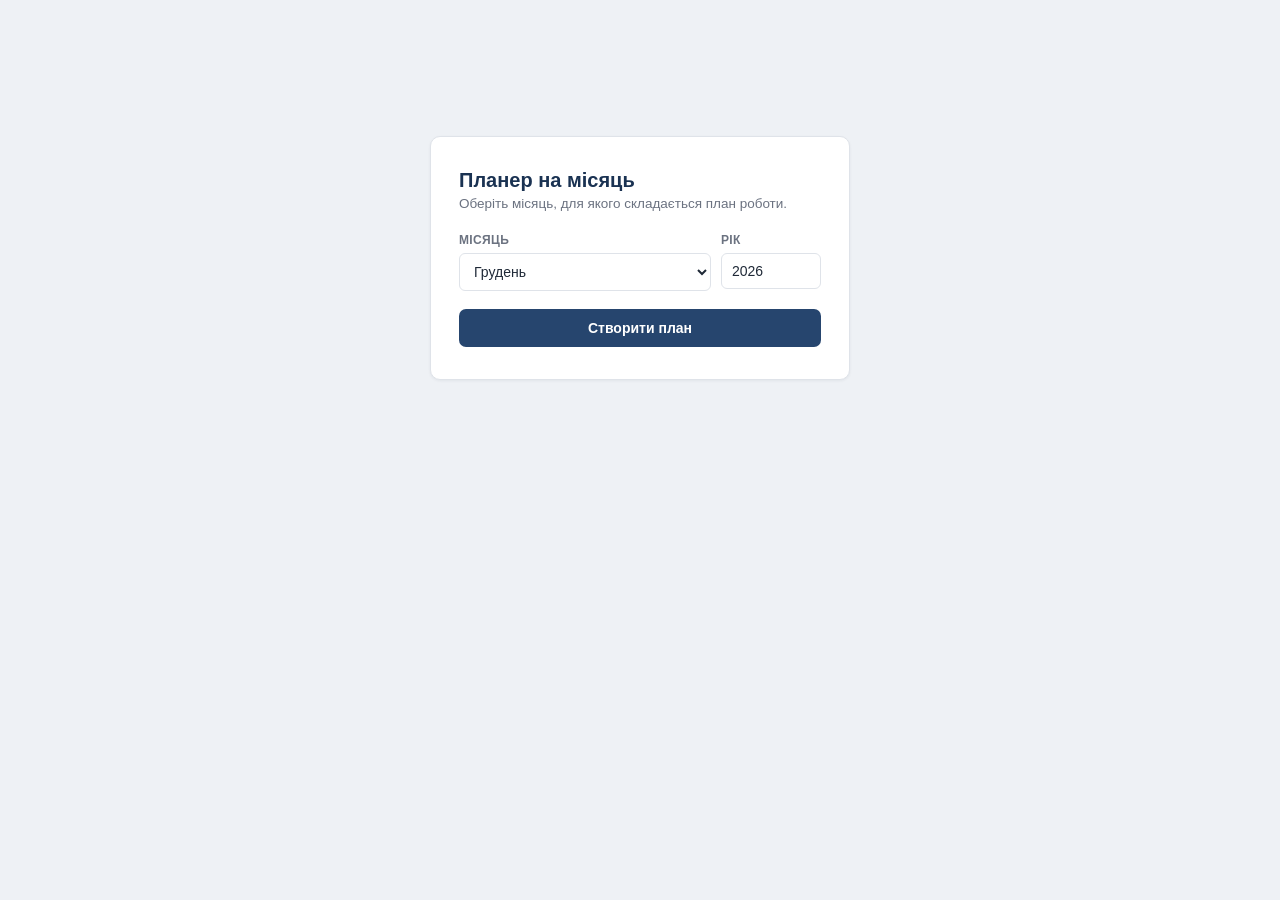
==== planner.html @ c2fb1296 "fix" ====
<!DOCTYPE html>
<html lang="uk">
<head>
<meta charset="UTF-8">
<meta name="viewport" content="width=device-width, initial-scale=1.0">
<title>Планер на місяць</title>
<style>
  :root{
    --bg: #eef1f5;
    --card: #ffffff;
    --ink: #1f2937;
    --muted: #6b7280;
    --border: #dfe3e9;
    --navy: #26456e;
    --navy-dark: #1a3252;
    --amber: #e0982e;
    --amber-bg: #fdf3e2;
    --green: #33795a;
    --green-bg: #e9f5ee;
    --danger: #b3413a;
    --radius: 10px;
  }
  *{box-sizing:border-box;}
  html,body{
    margin:0; padding:0;
    background:var(--bg);
    color:var(--ink);
    font-family: "Segoe UI", "Helvetica Neue", Arial, "Noto Sans", sans-serif;
    font-size:15px;
  }
  .wrap{
    max-width: 760px;
    margin: 0 auto;
    padding: 28px 20px 80px;
  }

  /* ---------- Setup screen ---------- */
  #setupScreen{
    max-width: 420px;
    margin: 12vh auto 0;
    background: var(--card);
    border: 1px solid var(--border);
    border-radius: var(--radius);
    padding: 32px 28px;
    box-shadow: 0 1px 3px rgba(20,30,50,0.06);
  }
  #setupScreen h1{
    margin:0 0 4px;
    font-size: 20px;
    color: var(--navy-dark);
  }
  #setupScreen p{
    margin: 0 0 22px;
    color: var(--muted);
    font-size: 13.5px;
  }
  .field-row{
    display:flex;
    gap:10px;
    margin-bottom: 18px;
  }
  .field{
    flex:1;
    display:flex;
    flex-direction:column;
    gap:6px;
  }
  .field label{
    font-size:12px;
    font-weight:600;
    color: var(--muted);
    text-transform: uppercase;
    letter-spacing:.03em;
  }
  select, input[type=number], input[type=text]{
    font-family:inherit;
    font-size:14px;
    padding:9px 10px;
    border:1px solid var(--border);
    border-radius:6px;
    background:#fff;
    color:var(--ink);
  }
  select:focus, input:focus{
    outline:2px solid var(--navy);
    outline-offset:1px;
  }
  .btn{
    font-family:inherit;
    font-size:14px;
    font-weight:600;
    padding:10px 16px;
    border-radius:7px;
    border:1px solid transparent;
    cursor:pointer;
    display:inline-flex;
    align-items:center;
    gap:6px;
  }
  .btn-primary{ background:var(--navy); color:#fff; }
  .btn-primary:hover{ background:var(--navy-dark); }
  .btn-ghost{ background:#fff; border-color:var(--border); color:var(--ink); }
  .btn-ghost:hover{ background:#f4f6f8; }
  .btn-danger-ghost{ background:#fff; border-color:var(--border); color:var(--danger); }
  .btn-danger-ghost:hover{ background:#fdf1f0; }
  .btn-full{ width:100%; justify-content:center; }

  /* ---------- Main screen ---------- */
  #mainScreen{ display:none; }

  header.top{
    display:flex;
    align-items:flex-end;
    justify-content:space-between;
    gap:12px;
    margin-bottom: 4px;
  }
  .title-block .eyebrow{
    font-size:11.5px;
    font-weight:700;
    letter-spacing:.08em;
    text-transform:uppercase;
    color: var(--amber);
  }
  .title-block h1{
    margin:2px 0 0;
    font-size: 26px;
    color: var(--navy-dark);
    letter-spacing:-.01em;
  }
  .change-month-btn{
    font-size:12.5px;
    background:none;
    border:none;
    color:var(--navy);
    text-decoration:underline;
    cursor:pointer;
    padding:0;
    white-space:nowrap;
  }

  /* progress */
  .progress-wrap{
    margin: 16px 0 22px;
    display:flex;
    align-items:center;
    gap: 18px;
  }
  .gauge-box{
    position:relative;
    width: 210px;
    height: 148px;
    flex-shrink:0;
    background: transparent;
    border-radius: 16px;
  }
  .gauge-box svg{ width:100%; height:100%; overflow:visible; }
  .gauge-pct{
    position:absolute;
    left:50%; bottom:8px;
    transform:translateX(-50%);
    font-size:20px;
    font-weight:800;
    color:#eaf6ff;
    text-shadow: 0 0 10px rgba(56,189,248,.85), 0 0 2px #fff;
    transition: color .2s ease, text-shadow .2s ease;
    letter-spacing:.02em;
  }
  .gauge-pct.complete{ color:#d9ffe9; text-shadow: 0 0 10px rgba(52,211,153,.9), 0 0 2px #fff; }
  .progress-stats{ flex:1; min-width:0; }
  .progress-stats .stat-line{
    font-size:13.5px;
    color: var(--ink);
    font-weight:600;
    margin-bottom:3px;
  }
  .progress-stats .stat-sub{
    font-size:12px;
    color: var(--muted);
  }
  .gauge-ring-track{ fill:none; stroke:#06101a; stroke-width:11; stroke-linecap:round; }
  .gauge-ring{ fill:none; stroke-width:7; stroke-linecap:round; }
  .gauge-ring-halo{ fill:none; stroke-width:4; opacity:.6; }
  .gauge-ring-shine{ fill:none; stroke:#ffffff; stroke-width:1; stroke-linecap:round; }
  .gauge-tick{ stroke:#a8d9e5; stroke-width:1.2; stroke-linecap:round; opacity:.8; }
  .gauge-tick-major{ stroke:#f5ffff; stroke-width:2; stroke-linecap:round; }
  .gauge-label{
    font-size:11px;
    font-weight:800;
    text-anchor:middle;
    dominant-baseline:middle;
  }
  .gauge-label-glow{
    font-size:11px;
    font-weight:800;
    text-anchor:middle;
    dominant-baseline:middle;
    opacity:.45;
  }
  .gauge-needle-tail{
    stroke: url(#needleEdgeGrad);
    stroke-width:3;
    stroke-linecap:round;
    opacity:.6;
  }
  .gauge-needle-body{
    fill: url(#needleFillGrad);
    stroke: url(#needleEdgeGrad);
    stroke-width:1.5;
    stroke-linejoin:round;
  }
  .gauge-needle-tip{ fill:#ffffff; }
  #needleGroup, #procNeedleGroup{
    transform-origin: 105px 118px;
    transition: transform .6s cubic-bezier(.34,1.4,.4,1);
  }
  .gauge-pivot-outer{ fill:#030b13; stroke:#00dfff; stroke-width:2; }
  .gauge-pivot-shine{ fill:#00eaff; }
  .gauge-pivot-outer.complete{ stroke:#34d399; }

  .kekv-table{
    width:100%;
    border-collapse: collapse;
    margin-bottom: 16px;
    font-size:12.5px;
  }
  .kekv-table th{
    text-align:left;
    font-size:10.5px;
    font-weight:700;
    text-transform:uppercase;
    letter-spacing:.04em;
    color: var(--muted);
    padding: 0 8px 6px;
  }
  .kekv-table td{
    padding: 6px 8px;
    border-top: 1px solid var(--border);
    vertical-align:middle;
    color: var(--ink);
  }
  .kekv-table tr:first-child td{ border-top:none; }
  .kekv-code{
    font-weight:700;
    color: var(--navy-dark);
    white-space:nowrap;
    width: 52px;
  }
  .kekv-bar-cell{ width: 46%; }
  .hbar{
    height:9px;
    background:#e2e6ec;
    border-radius:99px;
    overflow:hidden;
  }
  .hbar-fill{
    height:100%;
    background: linear-gradient(90deg, var(--navy), var(--green));
    border-radius:99px;
    transition: width .25s ease;
  }
  .hbar-fill.complete{ background: var(--green); }
  .kekv-pct{
    width: 42px;
    text-align:right;
    font-weight:700;
    color: var(--navy-dark);
    white-space:nowrap;
  }
  .kekv-count{
    width: 56px;
    color: var(--muted);
    white-space:nowrap;
  }
  .kekv-sum{
    text-align:right;
    font-weight:600;
    white-space:nowrap;
  }
  .kekv-sum-done{ color: var(--green); }

  .totals-bar{
    display:flex;
    flex-wrap:wrap;
    gap: 4px 16px;
    font-size:13px;
    color:var(--navy-dark);
    font-weight:600;
    background:#f4f6f9;
    border:1px solid var(--border);
    border-radius:8px;
    padding:9px 14px;
    margin-bottom: 18px;
  }
  .totals-bar .sub{
    font-weight:500;
    color:var(--muted);
  }

  /* toolbar */
  .toolbar{
    display:flex;
    flex-wrap:wrap;
    gap:8px;
    margin-bottom: 20px;
    padding-bottom: 18px;
    border-bottom: 1px solid var(--border);
  }
  .toolbar .spacer{ flex:1; }
  input[type=file]{ display:none; }

  /* items */
  #itemsList{
    list-style:none;
    margin:0; padding:0;
    display:flex;
    flex-direction:column;
    gap:8px;
  }
  .item{
    display:flex;
    flex-direction:column;
    gap:8px;
    background: var(--card);
    border: 1px solid var(--border);
    border-left: 4px solid transparent;
    border-radius: 8px;
    padding: 10px 12px;
  }
  .item-main{
    display:flex;
    align-items:center;
    gap:10px;
  }
  .item-meta{
    display:flex;
    align-items:center;
    gap:10px;
    padding-left: 34px;
    flex-wrap: wrap;
  }
  .meta-left{
    display:flex;
    align-items:center;
    gap:8px;
    flex-shrink:0;
  }
  .meta-center{
    flex:1;
    display:flex;
    align-items:center;
    justify-content:center;
    gap:14px;
    flex-wrap:wrap;
    min-width: 220px;
  }
  .meta-right{
    flex-shrink:0;
  }
  .proc-check{
    display:flex;
    align-items:center;
    gap:5px;
    font-size:12px;
    color:var(--muted);
    cursor:pointer;
    white-space:nowrap;
  }
  .proc-check input{
    width:15px; height:15px;
    cursor:pointer;
    accent-color: var(--navy);
  }
  .proc-check.checked{
    color: var(--navy);
    font-weight:600;
  }
  .dept-select{
    flex-shrink:0;
    font-family:inherit;
    font-size:12px;
    padding:5px 22px 5px 9px;
    border-radius:6px;
    border:1px solid var(--border);
    background:#fff;
    color:var(--ink);
    -webkit-appearance:none;
    appearance:none;
    background-repeat:no-repeat;
    background-position: right 7px center;
    background-size: 9px;
    background-image: url("data:image/svg+xml;utf8,<svg xmlns='http://www.w3.org/2000/svg' viewBox='0 0 10 6'><path d='M0 0 L5 6 L10 0 Z' fill='%23666'/></svg>");
    max-width: 130px;
  }
  .dept-select:focus{ outline:2px solid var(--navy); outline-offset:1px; }
  .kekv-select{
    flex-shrink:0;
    font-family:inherit;
    font-size:11.5px;
    font-weight:700;
    padding:4px 20px 4px 8px;
    border-radius:99px;
    border:1.5px solid #c9cfd8;
    background-color:#eef0f3;
    color:#3f4b5c;
    cursor:pointer;
    -webkit-appearance:none;
    appearance:none;
    background-repeat: no-repeat;
    background-position: right 6px center;
    background-size: 9px;
    background-image: url("data:image/svg+xml;utf8,<svg xmlns='http://www.w3.org/2000/svg' viewBox='0 0 10 6'><path d='M0 0 L5 6 L10 0 Z' fill='%23666'/></svg>");
  }
  .kekv-select:focus{ outline:2px solid var(--navy); outline-offset:1px; }
  .kekv-select.invalid{
    border-color: var(--danger);
    background-color:#fdf1f0;
    color: var(--danger);
  }
  .item-note-row{
    padding-left: 34px;
    border-top: 1px dashed var(--border);
    padding-top: 8px;
    margin-top: 2px;
  }
  .note-input{
    width:100%;
    border:none;
    background:transparent;
    font-family:inherit;
    font-size:13px;
    font-style:italic;
    color:var(--muted);
    padding:2px 4px;
  }
  .note-input:focus{
    outline:1px solid var(--navy);
    border-radius:4px;
    background:#fff;
    font-style:normal;
    color:var(--ink);
  }
  .item.next{
    border-left-color: var(--amber);
    background: var(--amber-bg);
  }
  .item.done{
    background: var(--green-bg);
    border-left-color: var(--green);
  }
  .item.done .item-text{
    color: var(--muted);
    text-decoration: line-through;
  }
  .item.dragging{
    opacity:.4;
  }
  .item.drag-over{
    box-shadow: 0 -2px 0 var(--navy);
  }
  .drag-handle{
    cursor: grab;
    color: #b7bec9;
    font-size:15px;
    line-height:1;
    padding:4px;
    user-select:none;
    touch-action:none;
  }
  .order-badge{
    flex-shrink:0;
    width:26px; height:26px;
    border-radius:50%;
    border:1.5px solid var(--navy);
    color:var(--navy);
    font-weight:700;
    font-size:12.5px;
    display:flex;
    align-items:center;
    justify-content:center;
  }
  .item.done .order-badge{
    background:var(--green);
    border-color:var(--green);
    color:#fff;
  }
  .item.next .order-badge{
    background:var(--amber);
    border-color:var(--amber);
    color:#fff;
  }
  .item-check{
    flex-shrink:0;
    width:19px; height:19px;
    cursor:pointer;
    accent-color: var(--green);
  }
  .item-text{
    flex:1;
    border:none;
    background:transparent;
    font-family:inherit;
    font-size:14.5px;
    color:var(--ink);
    padding:6px 4px;
    min-width:0;
  }
  .item-text:focus{
    outline:1px solid var(--navy);
    border-radius:4px;
    background:#fff;
  }
  .fund-select{
    flex-shrink:0;
    font-family:inherit;
    font-size:11.5px;
    font-weight:700;
    letter-spacing:.02em;
    padding:4px 20px 4px 8px;
    border-radius:99px;
    border:1.5px solid transparent;
    cursor:pointer;
    -webkit-appearance:none;
    appearance:none;
    background-repeat: no-repeat;
    background-position: right 6px center;
    background-size: 9px;
    background-image: url("data:image/svg+xml;utf8,<svg xmlns='http://www.w3.org/2000/svg' viewBox='0 0 10 6'><path d='M0 0 L5 6 L10 0 Z' fill='%23666'/></svg>");
  }
  .fund-select.fund-general{
    background-color:#e7edf6;
    color: var(--navy);
    border-color:#c7d5e8;
  }
  .fund-select.fund-special{
    background-color:#fbeee0;
    color:#a15a1a;
    border-color:#f0d3ae;
  }
  .fund-select:focus{ outline:2px solid var(--navy); outline-offset:1px; }
  .amount-input{
    flex-shrink:0;
    width:92px;
    font-family:inherit;
    font-size:13px;
    font-weight:600;
    text-align:right;
    padding:6px 8px;
    border:1px solid var(--border);
    border-radius:6px;
    background:#fff;
    color:var(--ink);
  }
  .amount-input::placeholder{ font-weight:400; color:#b7bec9; }
  .amount-input:focus{ outline:2px solid var(--navy); outline-offset:1px; }
  .next-tag{
    flex-shrink:0;
    font-size:10.5px;
    font-weight:700;
    text-transform:uppercase;
    letter-spacing:.04em;
    color:var(--amber);
    background:#fff;
    border:1px solid var(--amber);
    padding:2px 6px;
    border-radius:99px;
  }
  .move-btns{
    display:flex;
    flex-direction:column;
    gap:1px;
  }
  .move-btns button{
    background:none;
    border:none;
    color:#a6adb8;
    cursor:pointer;
    font-size:11px;
    line-height:1;
    padding:2px 3px;
  }
  .move-btns button:hover{ color:var(--navy); }
  .delete-btn{
    flex-shrink:0;
    background:none;
    border:none;
    color:#c3c9d1;
    font-size:18px;
    cursor:pointer;
    line-height:1;
    padding:4px;
  }
  .delete-btn:hover{ color: var(--danger); }

  .empty-state{
    text-align:center;
    padding: 40px 20px;
    color: var(--muted);
    border: 1px dashed var(--border);
    border-radius: var(--radius);
  }
  .empty-state div.icon{ font-size:26px; margin-bottom:8px; }

  .add-row{
    margin-top: 14px;
  }
  .fund-legend{
    font-size:12px;
    color:var(--muted);
    margin-bottom:10px;
  }

  /* ---------- Planner tabs (План роботи / План закупівель) ---------- */
  .planner-tabs{
    display:flex;
    gap:8px;
    margin: 18px 0;
  }
  .planner-tab{
    flex:1;
    font-family:inherit;
    font-size:13.5px;
    font-weight:700;
    padding:10px 14px;
    border-radius:9px;
    border:1.5px solid var(--border);
    background:#fff;
    color:var(--muted);
    cursor:pointer;
    display:flex;
    align-items:center;
    justify-content:center;
    gap:7px;
    transition: background .15s ease, color .15s ease, border-color .15s ease;
  }
  .planner-tab:hover{ border-color: var(--navy); color: var(--navy); }
  .planner-tab.active{
    background:var(--navy);
    border-color:var(--navy);
    color:#fff;
  }

  /* ---------- Procurement plan (План закупівель) ---------- */
  #procurementScreen{ display:none; }
  .proc-head{
    display:flex;
    align-items:flex-end;
    justify-content:space-between;
    gap:12px;
    margin-bottom: 14px;
  }
  .proc-head h2{
    margin:0;
    font-size:19px;
    color: var(--navy-dark);
  }
  .proc-head .proc-sub{
    font-size:12px;
    color: var(--muted);
  }
  .proc-url-row{
    display:flex;
    gap:8px;
    margin-bottom: 14px;
  }
  .proc-url-row input{
    flex:1;
    min-width:0;
    font-family:inherit;
    font-size:12px;
    padding:8px 10px;
    border:1px solid var(--border);
    border-radius:6px;
    background:#fff;
    color:var(--ink);
  }
  .proc-url-row input:focus{ outline:2px solid var(--navy); outline-offset:1px; }
  .proc-table{
    width:100%;
    border-collapse:collapse;
    margin-bottom: 16px;
    font-size:13px;
  }
  .proc-table th{
    text-align:left;
    font-size:10.5px;
    font-weight:700;
    text-transform:uppercase;
    letter-spacing:.04em;
    color: var(--muted);
    padding: 0 8px 6px;
  }
  .proc-table td{
    padding: 7px 8px;
    border-top: 1px solid var(--border);
    vertical-align:middle;
  }
  .proc-table tr:first-child td{ border-top:none; }
  .proc-num{
    width:34px;
    color:var(--muted);
    font-size:12px;
    white-space:nowrap;
  }
  .proc-kekv{
    width:66px;
    font-family:inherit;
    font-size:12px;
    font-weight:700;
    padding:5px 6px;
    border-radius:6px;
    border:1px solid var(--border);
    background:#fff;
    color:var(--navy-dark);
  }
  .proc-kekv:focus{ outline:2px solid var(--navy); outline-offset:1px; }
  .proc-text{
    font-family:inherit;
    font-size:13.5px;
    border:none;
    background:transparent;
    color:var(--ink);
    padding:5px 4px;
    width:100%;
    min-width:140px;
  }
  .proc-text:focus{ outline:1px solid var(--navy); border-radius:4px; background:#fff; }
  .proc-amount{
    width:108px;
    font-family:inherit;
    font-size:13px;
    font-weight:600;
    text-align:right;
    padding:6px 8px;
    border:1px solid var(--border);
    border-radius:6px;
    background:#fff;
    color:var(--ink);
  }
  .proc-amount:focus{ outline:2px solid var(--navy); outline-offset:1px; }
  .proc-type{
    font-family:inherit;
    font-size:11.5px;
    font-weight:700;
    padding:5px 8px;
    border-radius:99px;
    border:1.5px solid #c9cfd8;
    background:#eef0f3;
    color:#3f4b5c;
    cursor:pointer;
    max-width:160px;
    -webkit-appearance:none;
    appearance:none;
    background-repeat:no-repeat;
    background-position: right 7px center;
    background-size: 9px;
    background-image: url("data:image/svg+xml;utf8,<svg xmlns='http://www.w3.org/2000/svg' viewBox='0 0 10 6'><path d='M0 0 L5 6 L10 0 Z' fill='%23666'/></svg>");
  }
  .proc-type.prozorro{ background-color:#e7edf6; color:var(--navy); border-color:#c7d5e8; }
  .proc-type.direct{ background-color:#e9f5ee; color:var(--green); border-color:#b9dfc9; }
  .proc-type.tender{ background-color:#fbeee0; color:#a15a1a; border-color:#f0d3ae; }
  .proc-type:focus{ outline:2px solid var(--navy); outline-offset:1px; }
  .proc-check{
    width:20px; height:20px;
    cursor:pointer;
    accent-color: var(--green);
  }
  .proc-del{
    background:none;
    border:none;
    color:#c3c9d1;
    font-size:17px;
    cursor:pointer;
    line-height:1;
    padding:4px;
  }
  .proc-del:hover{ color: var(--danger); }
  .proc-empty{
    text-align:center;
    padding: 40px 20px;
    color: var(--muted);
    border: 1px dashed var(--border);
    border-radius: var(--radius);
  }
  .proc-status{
    font-size:12px;
    color:var(--muted);
    text-align:center;
    margin-top:20px;
    min-height:16px;
  }
  .proc-kekv-summary{
    display:flex;
    flex-wrap:wrap;
    gap:4px 14px;
    font-size:12px;
    color:var(--muted);
    background:#f4f6f9;
    border:1px solid var(--border);
    border-radius:8px;
    padding:8px 14px;
    margin-bottom: 16px;
  }
  .proc-kekv-summary b{ color:var(--navy-dark); }
  .proc-csv-box{
    background:#fdf8ee;
    border:1px solid #f0d3ae;
    border-radius:10px;
    padding:14px;
    margin-bottom:16px;
    font-size:12.5px;
    color:#7a5a2d;
    line-height:1.6;
  }
  .proc-csv-box textarea{
    width:100%;
    font-family:'Consolas', 'Courier New', monospace;
    font-size:11.5px;
    min-height:120px;
    padding:10px;
    border:1px solid var(--border);
    border-radius:8px;
    background:#fff;
    color:var(--ink);
    margin:10px 0;
    resize:vertical;
  }
  .proc-sync-btn.loading{ opacity:.6; pointer-events:none; }

  footer.meta{
    margin-top: 30px;
    font-size:12px;
    color: var(--muted);
    text-align:center;
  }

  /* ---------- Print ---------- */
  /* ---------- KEKV picker modal ---------- */
  .modal-overlay{
    position: fixed;
    inset: 0;
    background: rgba(20,30,50,0.45);
    display:flex;
    align-items:center;
    justify-content:center;
    z-index: 100;
    padding: 20px;
  }
  .modal-box{
    background:#fff;
    border-radius: 12px;
    padding: 26px 24px;
    max-width: 340px;
    width:100%;
    box-shadow: 0 10px 30px rgba(20,30,50,0.25);
  }
  .modal-box h3{
    margin: 0 0 4px;
    font-size: 17px;
    color: var(--navy-dark);
  }
  .modal-box p{
    margin: 0 0 18px;
    font-size: 12.5px;
    color: var(--muted);
  }
  .kekv-modal-options{
    display:grid;
    grid-template-columns: 1fr 1fr;
    gap: 10px;
    margin-bottom: 16px;
  }
  .kekv-modal-option{
    font-family:inherit;
    font-size:16px;
    font-weight:700;
    padding: 16px 8px;
    border-radius:9px;
    border: 1.5px solid var(--border);
    background:#f4f6f9;
    color: var(--navy-dark);
    cursor:pointer;
  }
  .kekv-modal-option:hover{
    background: var(--navy);
    color:#fff;
    border-color: var(--navy);
  }

  @media print{
    body{ background:#fff; }
    .toolbar, .drag-handle, .move-btns, .delete-btn, .add-row,
    .change-month-btn, footer.meta, .fund-legend,
    .planner-tabs, .proc-url-row, .proc-csv-box{ display:none !important; }
    #procurementScreen .proc-head .proc-sub{ display:none; }
    .proc-table th{ color:#000 !important; }
    .proc-table td{ color:#000 !important; border-color:#999 !important; }
    .proc-kekv, .proc-amount{
      border:1px solid #333 !important;
      color:#000 !important;
      background:#fff !important;
      -webkit-appearance:none;
      appearance:none;
    }
    .proc-text{ color:#000 !important; -webkit-text-fill-color:#000; }
    .proc-type{
      -webkit-appearance:none;
      appearance:none;
      background-image:none !important;
      border:1px solid #333 !important;
      color:#000 !important;
      background:#fff !important;
    }
    .proc-num{ color:#333 !important; }
    .proc-del{ display:none !important; }
    .proc-kekv-summary{
      background:#fff !important;
      border:1px solid #333 !important;
      color:#000 !important;
    }
    .proc-kekv-summary b{ color:#000 !important; }
    .proc-check{ accent-color:#000; }
    #procEmptyState{ display:none !important; }
    #setupScreen{ display:none !important; }
    .modal-overlay{ display:none !important; }
    .wrap{ max-width:100%; padding:0; }
    .item{
      border: none;
      border-bottom: 1px solid #ccc;
      border-radius:0;
      background:#fff !important;
      padding: 8px 0;
      break-inside: avoid;
    }
    .item.next, .item.done{ background:#fff !important; }
    .order-badge{
      border-color:#333 !important;
      color:#333 !important;
      background:#fff !important;
    }
    .item.done .order-badge{ background:#333 !important; color:#fff !important; }
    .item-text{ color:#000 !important; -webkit-text-fill-color:#000; }
    .fund-select, .kekv-select{
      -webkit-appearance:none;
      appearance:none;
      background-image:none !important;
      border:1px solid #333 !important;
      color:#000 !important;
      background:#fff !important;
      padding:2px 8px !important;
    }
    .amount-input{
      border:none !important;
      color:#000 !important;
      background:#fff !important;
      -webkit-text-fill-color:#000;
    }
    .totals-bar{
      background:#fff !important;
      border:1px solid #333 !important;
      color:#000 !important;
    }
    .totals-bar .sub{ color:#333 !important; }
    .item-meta{ padding-left:0; }
    .proc-check{ color:#000 !important; }
    .proc-check.checked{ color:#000 !important; font-weight:700; }
    .proc-check input{ accent-color:#000; }
    .dept-select{
      -webkit-appearance:none;
      appearance:none;
      background-image:none !important;
      border:1px solid #333 !important;
      color:#000 !important;
      background:#fff !important;
    }
    .item-note-row{ padding-left:0; border-top:none; }
    .note-input{ color:#000 !important; font-style:italic; -webkit-text-fill-color:#000; }
    .note-input:placeholder-shown{ display:none; }
    .progress-stats .stat-line{ color:#000 !important; }
    .progress-stats .stat-sub{ color:#333 !important; }
    .gauge-box{ background:#fff !important; box-shadow:none !important; }
    #needleGroup, #procNeedleGroup{ transition:none !important; }
    .gauge-pct{ color:#000 !important; text-shadow:none !important; }
    #procGaugePct{ color:#000 !important; text-shadow:none !important; }
    .gauge-ring{ filter:none !important; }
    .gauge-ring-track{ stroke:#ccc !important; }
    .gauge-ring-halo, .gauge-ring-shine{ display:none !important; }
    .gauge-needle-tail{ stroke:#000 !important; filter:none !important; }
    .gauge-needle-body{ fill:#000 !important; stroke:#000 !important; }
    .gauge-pivot-outer{ stroke:#000 !important; }
    .gauge-tick, .gauge-tick-major{ stroke:#999 !important; }
    .gauge-label, .gauge-label-glow{ filter:none !important; }
    .kekv-table th{ color:#000 !important; }
    .kekv-table td{ color:#000 !important; border-color:#999 !important; }
    .kekv-code, .kekv-pct{ color:#000 !important; }
    .kekv-sum-done{ color:#000 !important; }
    .hbar{ background:#eee !important; border:1px solid #999; }
    .hbar-fill{ background:#333 !important; -webkit-print-color-adjust: exact; print-color-adjust: exact; }
    .title-block h1{ color:#000; }
    .title-block .eyebrow{ color:#000; }
  }
</style>
</head>
<body>

<div class="wrap">

  <!-- SETUP SCREEN -->
  <div id="setupScreen">
    <h1>Планер на місяць</h1>
    <p>Оберіть місяць, для якого складається план роботи.</p>
    <div class="field-row">
      <div class="field">
        <label for="monthSelect">Місяць</label>
        <select id="monthSelect"></select>
      </div>
      <div class="field" style="flex:0 0 100px;">
        <label for="yearInput">Рік</label>
        <input type="number" id="yearInput" min="2000" max="2100">
      </div>
    </div>
    <button class="btn btn-primary btn-full" id="createPlanBtn">Створити план</button>
  </div>

  <!-- MAIN SCREEN -->
  <div id="mainScreen">
    <header class="top">
      <div class="title-block">
        <div class="eyebrow">План роботи на місяць</div>
        <h1 id="planTitle">—</h1>
      </div>
      <button class="change-month-btn" id="changeMonthBtn">Змінити місяць</button>
    </header>

    <div class="planner-tabs" role="tablist" aria-label="Розділи планера">
      <button class="planner-tab active" id="tab-work" type="button" role="tab" aria-selected="true">📋 План роботи</button>
      <button class="planner-tab" id="tab-procurement" type="button" role="tab" aria-selected="false">🛒 План закупівель</button>
    </div>

    <div id="workScreen">

    <div class="progress-wrap">
      <div class="gauge-box">
        <svg viewBox="0 0 210 148">
          <defs>
            <linearGradient id="gaugeGrad" x1="0" y1="0" x2="1" y2="0">
              <stop offset="0%" stop-color="#ff1b3d"/>
              <stop offset="25%" stop-color="#ff7200"/>
              <stop offset="50%" stop-color="#ffd800"/>
              <stop offset="75%" stop-color="#82ff00"/>
              <stop offset="100%" stop-color="#00df63"/>
            </linearGradient>
            <linearGradient id="needleFillGrad" x1="105" y1="118" x2="20" y2="118" gradientUnits="userSpaceOnUse">
              <stop offset="0%" stop-color="#07101f"/>
              <stop offset="45%" stop-color="#0b2145"/>
              <stop offset="100%" stop-color="#07101f"/>
            </linearGradient>
            <linearGradient id="needleEdgeGrad" x1="105" y1="118" x2="20" y2="118" gradientUnits="userSpaceOnUse">
              <stop offset="0%" stop-color="#008cff"/>
              <stop offset="55%" stop-color="#00eaff"/>
              <stop offset="100%" stop-color="#ffffff"/>
            </linearGradient>
            <radialGradient id="faceGrad" cx="50%" cy="100%" r="85%">
              <stop offset="0%" stop-color="#1a2338"/>
              <stop offset="100%" stop-color="#0a0f1d"/>
            </radialGradient>
            <filter id="glow" x="-60%" y="-60%" width="220%" height="220%">
              <feGaussianBlur stdDeviation="3" result="blur"/>
              <feMerge>
                <feMergeNode in="blur"/>
                <feMergeNode in="SourceGraphic"/>
              </feMerge>
            </filter>
            <filter id="softGlow" x="-80%" y="-80%" width="260%" height="260%">
              <feGaussianBlur stdDeviation="5"/>
            </filter>
          </defs>

          <path d="M15,118 A90,90 0 0 1 195,118 Z" fill="none"/>

          <g id="ticksGroup" filter="url(#glow)"></g>

          <path class="gauge-ring-track" d="M20,118 A85,85 0 0 1 190,118"/>
          <path class="gauge-ring" d="M20,118 A85,85 0 0 1 190,118" stroke="url(#gaugeGrad)"/>
          <path class="gauge-ring-halo" d="M20,118 A85,85 0 0 1 190,118" stroke="url(#gaugeGrad)" filter="url(#softGlow)"/>
          <path class="gauge-ring-shine" d="M20,118 A85,85 0 0 1 190,118" filter="url(#glow)"/>

          <g id="labelsGroup"></g>

          <g id="needleGroup" filter="url(#glow)">
            <line class="gauge-needle-tail" x1="105" y1="118" x2="123" y2="118"/>
            <path class="gauge-needle-body" id="gaugeNeedle" d="M105,112.5 L19,118 L105,123.5 Z"/>
            <circle class="gauge-needle-tip" cx="19" cy="118" r="2"/>
          </g>
          <circle class="gauge-pivot-outer" id="gaugePivot" cx="105" cy="118" r="8"/>
          <circle class="gauge-pivot-shine" cx="105" cy="118" r="2.6" filter="url(#glow)"/>
        </svg>
        <div class="gauge-pct" id="gaugePct">0%</div>
      </div>
      <div class="progress-stats">
        <div class="stat-line" id="progressLabel">Виконано 0 з 0 пунктів</div>
        <div class="stat-sub">Позначайте пункти галочкою — стрілка рухається автоматично</div>
      </div>
    </div>

    <table class="kekv-table">
      <thead>
        <tr><th>КЕКВ</th><th>Прогрес</th><th></th><th>Виконано</th><th>Сума плану</th><th>Сума виконано</th></tr>
      </thead>
      <tbody id="kekvTableBody"></tbody>
    </table>

    <div class="totals-bar" id="totalsBar">Разом: 0,00 грн</div>

    <div class="toolbar">
      <button class="btn btn-primary" id="addItemBtn">＋ Додати пункт</button>
      <button class="btn btn-ghost" id="saveBtn">💾 Зберегти</button>
      <button class="btn btn-ghost" id="printBtn">🖨 Друк</button>
      <button class="btn btn-ghost" id="exportBtn">⬇ Експорт</button>
      <button class="btn btn-ghost" id="importBtn">⬆ Імпорт</button>
      <input type="file" id="importFile" accept="application/json">
      <div class="spacer"></div>
      <button class="btn btn-danger-ghost" id="clearAllBtn">🗑 Очистити всі пункти</button>
    </div>

    <div class="fund-legend">ЗФ — загальний фонд · СФ — спеціальний фонд</div>

    <ul id="itemsList"></ul>

    <div id="emptyState" class="empty-state" style="display:none;">
      <div class="icon">📋</div>
      Пунктів ще немає. Додайте перший пункт плану.
    </div>

    <div class="add-row">
      <button class="btn btn-ghost btn-full" id="addItemBtn2">＋ Додати пункт</button>
    </div>

    <footer class="meta">
      Дані зберігаються локально у цьому браузері. Для перенесення на інший пристрій використовуйте Експорт / Імпорт.<br>
      <span id="saveStatus"></span>
    </footer>

    </div><!-- /workScreen -->

    <!-- ============ PLAN ZAKUPIVEL (План закупівель) ============ -->
    <div id="procurementScreen" role="tabpanel">
      <div class="progress-wrap" id="procProgressWrap">
        <div class="gauge-box">
          <svg viewBox="0 0 210 148">
            <defs>
              <linearGradient id="procGaugeGrad" x1="0" y1="0" x2="1" y2="0">
                <stop offset="0%" stop-color="#ff1b3d"/>
                <stop offset="25%" stop-color="#ff7200"/>
                <stop offset="50%" stop-color="#ffd800"/>
                <stop offset="75%" stop-color="#82ff00"/>
                <stop offset="100%" stop-color="#00df63"/>
              </linearGradient>
              <linearGradient id="procNeedleFillGrad" x1="105" y1="118" x2="20" y2="118" gradientUnits="userSpaceOnUse">
                <stop offset="0%" stop-color="#07101f"/>
                <stop offset="45%" stop-color="#0b2145"/>
                <stop offset="100%" stop-color="#07101f"/>
              </linearGradient>
              <linearGradient id="procNeedleEdgeGrad" x1="105" y1="118" x2="20" y2="118" gradientUnits="userSpaceOnUse">
                <stop offset="0%" stop-color="#008cff"/>
                <stop offset="55%" stop-color="#00eaff"/>
                <stop offset="100%" stop-color="#ffffff"/>
              </linearGradient>
              <filter id="procGlow" x="-60%" y="-60%" width="220%" height="220%">
                <feGaussianBlur stdDeviation="3" result="blur"/>
                <feMerge>
                  <feMergeNode in="blur"/>
                  <feMergeNode in="SourceGraphic"/>
                </feMerge>
              </filter>
              <filter id="procSoftGlow" x="-80%" y="-80%" width="260%" height="260%">
                <feGaussianBlur stdDeviation="5"/>
              </filter>
            </defs>

            <path d="M15,118 A90,90 0 0 1 195,118 Z" fill="none"/>

            <g id="procTicksGroup" filter="url(#procGlow)"></g>

            <path class="gauge-ring-track" d="M20,118 A85,85 0 0 1 190,118"/>
            <path class="gauge-ring" d="M20,118 A85,85 0 0 1 190,118" stroke="url(#procGaugeGrad)"/>
            <path class="gauge-ring-halo" d="M20,118 A85,85 0 0 1 190,118" stroke="url(#procGaugeGrad)" filter="url(#procSoftGlow)"/>
            <path class="gauge-ring-shine" d="M20,118 A85,85 0 0 1 190,118" filter="url(#procGlow)"/>

            <g id="procLabelsGroup"></g>

            <g id="procNeedleGroup" filter="url(#procGlow)">
              <line class="gauge-needle-tail" x1="105" y1="118" x2="123" y2="118"/>
              <path class="gauge-needle-body" id="procGaugeNeedle" d="M105,112.5 L19,118 L105,123.5 Z"/>
              <circle class="gauge-needle-tip" cx="19" cy="118" r="2"/>
            </g>
            <circle class="gauge-pivot-outer" id="procGaugePivot" cx="105" cy="118" r="8"/>
            <circle class="gauge-pivot-shine" cx="105" cy="118" r="2.6" filter="url(#procGlow)"/>
          </svg>
          <div class="gauge-pct" id="procGaugePct">0%</div>
        </div>
        <div class="progress-stats">
          <div class="stat-line" id="procProgressLabel">Виконано 0 з 0 позицій</div>
          <div class="stat-sub">Позначайте позиції галочкою — стрілка рухається автоматично</div>
        </div>
      </div>

      <div class="proc-head">
        <div>
          <h2 id="procTitle">План закупівель</h2>
          <div class="proc-sub">Дані синхронізуються з Google Таблицею · КЕКВ, предмет, вартість, тип угоди</div>
        </div>
      </div>

      <div class="totals-bar" id="procTotalsBar">Разом: 0,00 грн</div>

      <div class="toolbar">
        <button class="btn btn-primary" id="procAddBtn">＋ Додати позицію</button>
        <button class="btn btn-ghost proc-sync-btn" id="procSyncBtn">🔄 Оновити з Google Таблиці</button>
        <button class="btn btn-ghost" id="procSaveBtn">💾 Зберегти</button>
        <button class="btn btn-ghost" id="procPrintBtn">🖨 Друк</button>
        <button class="btn btn-ghost" id="procExportBtn">⬇ Експорт</button>
        <button class="btn btn-ghost" id="procImportBtn">⬆ Імпорт</button>
        <input type="file" id="procImportFile" accept="application/json">
        <div class="spacer"></div>
        <button class="btn btn-danger-ghost" id="procClearBtn">🗑 Очистити всі позиції</button>
      </div>

      <div class="proc-url-row">
        <input type="text" id="procSheetUrl" placeholder="URL Google Таблиці (за замовчуванням — таблиця плану закупівель)">
        <button class="btn btn-ghost" id="procUrlSaveBtn">💾 URL таблиці</button>
      </div>

      <div class="proc-csv-box" id="procCsvBox" style="display:none;">
        <b>⚠️ Браузер заблокував пряме завантаження таблиці (CORS).</b><br>
        Відкрийте таблицю → <b>Файл → Завантажити → CSV</b> (або «Файл → Поділитися → Копіювати дані»), вставте текст нижче та натисніть «Імпортувати CSV»:
        <textarea id="procCsvTextarea" placeholder="№ з/п,КЕКВ,Предмет закупівлі,Вартість,Тип угоди&#10;1,2210,Пальне,12000,Prozorro Market"></textarea>
        <button class="btn btn-primary" id="procCsvImportBtn">📥 Імпортувати CSV</button>
        <button class="btn btn-ghost" id="procCsvCancelBtn">Скасувати</button>
      </div>

      <table class="proc-table">
        <thead>
          <tr>
            <th>№</th>
            <th>КЕКВ</th>
            <th>Предмет закупівлі</th>
            <th>Вартість, грн</th>
            <th>Тип угоди</th>
            <th>✓</th>
            <th></th>
          </tr>
        </thead>
        <tbody id="procTableBody"></tbody>
      </table>

      <div class="proc-kekv-summary" id="procKekvSummary"></div>

      <div id="procEmptyState" class="proc-empty" style="display:none;">
        <div class="icon">🛒</div>
        Позицій ще немає. Додайте першу позицію або натисніть «Оновити з Google Таблиці».
      </div>

      <footer class="meta">
        <span id="procStatus"></span>
      </footer>
    </div>

  </div>

  <div id="kekvModal" class="modal-overlay" style="display:none;">
    <div class="modal-box">
      <h3>Оберіть код КЕКВ</h3>
      <p>Без коду КЕКВ пункт додати не можна.</p>
      <div class="kekv-modal-options">
        <button class="kekv-modal-option" type="button" data-code="2210">2210</button>
        <button class="kekv-modal-option" type="button" data-code="2240">2240</button>
        <button class="kekv-modal-option" type="button" data-code="3110">3110</button>
        <button class="kekv-modal-option" type="button" data-code="3130">3130</button>
      </div>
      <button class="btn btn-ghost btn-full" id="kekvModalCancel">Скасувати</button>
    </div>
  </div>

</div>

<script>
(function(){
  "use strict";

  var MONTHS = ["Січень","Лютий","Березень","Квітень","Травень","Червень",
                "Липень","Серпень","Вересень","Жовтень","Листопад","Грудень"];

  var DEPARTMENTS = ["1 ДПРЗ","1 ДПРЧ","2 ДПРЧ","3 ДПРЧ","4 ДПРЧ","5 ДПРЧ","6 ДПРЧ",
                     "8 ДПРЧ","9 ДПРЧ","10 ДПРЧ","20 ДПРЧ","25 ДПРЧ","33 ДПРЧ",
                     "2 ДПРП","3 ДПРП","4 ДПРП","6 ДПРП","8 ДПРП","10 ДПРП"];

  var PROC_TYPES = { prozorro:"Prozorro Market", direct:"Пряма угода", tender:"Відкриті торги (тендер)" };

  var KEKV_CODES = ["2210","2240","3110","3130"];

  var STORAGE_KEY = "monthPlannerData_v1";

  var state = null; // { month, year, items:[{id,text,done}] }
  var dragSrcId = null;

  var setupScreen = document.getElementById('setupScreen');
  var mainScreen = document.getElementById('mainScreen');
  var monthSelect = document.getElementById('monthSelect');
  var yearInput = document.getElementById('yearInput');

  function uid(){
    return 'i' + Date.now().toString(36) + Math.random().toString(36).slice(2,7);
  }

  function populateSetup(){
    monthSelect.innerHTML = '';
    var now = new Date();
    MONTHS.forEach(function(name, idx){
      var opt = document.createElement('option');
      opt.value = idx;
      opt.textContent = name;
      if(idx === now.getMonth()) opt.selected = true;
      monthSelect.appendChild(opt);
    });
    yearInput.value = now.getFullYear();
  }

  function loadState(){
    try{
      var raw = localStorage.getItem(STORAGE_KEY);
      if(raw) return JSON.parse(raw);
    }catch(e){}
    return null;
  }

  function saveState(){
    try{
      localStorage.setItem(STORAGE_KEY, JSON.stringify(state));
      markSaved();
    }catch(e){
      markSaveError();
    }
  }

  function markSaved(){
    var el = document.getElementById('saveStatus');
    if(!el) return;
    var now = new Date();
    var hh = String(now.getHours()).padStart(2,'0');
    var mm = String(now.getMinutes()).padStart(2,'0');
    el.textContent = 'Збережено о ' + hh + ':' + mm;
    el.style.color = '';
  }

  function markSaveError(){
    var el = document.getElementById('saveStatus');
    if(!el) return;
    el.textContent = 'Не вдалося зберегти. Перевірте налаштування браузера.';
    el.style.color = 'var(--danger)';
  }

  function showSetup(){
    populateSetup();
    setupScreen.style.display = 'block';
    mainScreen.style.display = 'none';
  }

  function showMain(){
    setupScreen.style.display = 'none';
    mainScreen.style.display = 'block';
    render();
    renderProcurement();
  }

  function init(){
    buildGaugeStatic();
    buildGaugeStatic('proc');
    procState = loadProcState();
    state = loadState();
    bindProcurementEvents();

    // Відновлення активної вкладки планера
    var savedTab = '';
    try{ savedTab = localStorage.getItem(PROC_TAB_KEY); }catch(e){}
    if(savedTab === 'procurement') switchPlannerTab('procurement');
    else switchPlannerTab('work');

    if(state){
      showMain();
    }else{
      showSetup();
    }
  }

  document.getElementById('createPlanBtn').addEventListener('click', function(){
    var month = parseInt(monthSelect.value, 10);
    var year = parseInt(yearInput.value, 10) || new Date().getFullYear();
    if(state){
      state.month = month;
      state.year = year;
    }else{
      state = { month: month, year: year, items: [] };
    }
    saveState();
    showMain();
  });

  document.getElementById('changeMonthBtn').addEventListener('click', function(){
    monthSelect.value = state.month;
    yearInput.value = state.year;
    setupScreen.style.display = 'block';
    mainScreen.style.display = 'none';
  });

  function addItem(){
    openKekvModal();
  }

  function openKekvModal(){
    document.getElementById('kekvModal').style.display = 'flex';
  }

  function closeKekvModal(){
    document.getElementById('kekvModal').style.display = 'none';
  }

  function createItemWithKekv(code){
    if(!code) return;
    if(!state.items) state.items = [];
    state.items.push({ id: uid(), text: '', done: false, fund: 'general', amount: '', department: '', proc: {}, note: '', kekv: code });
    saveState();
    closeKekvModal();
    render();
    // focus last input
    var inputs = document.querySelectorAll('.item-text');
    if(inputs.length) inputs[inputs.length-1].focus();
  }

  document.querySelectorAll('.kekv-modal-option').forEach(function(btn){
    btn.addEventListener('click', function(){
      createItemWithKekv(btn.dataset.code);
    });
  });
  document.getElementById('kekvModalCancel').addEventListener('click', closeKekvModal);
  document.getElementById('kekvModal').addEventListener('click', function(e){
    if(e.target.id === 'kekvModal') closeKekvModal();
  });

  document.getElementById('addItemBtn').addEventListener('click', addItem);
  document.getElementById('addItemBtn2').addEventListener('click', addItem);

  document.getElementById('saveBtn').addEventListener('click', function(){
    // flush any focused, unblurred input before saving
    if(document.activeElement && typeof document.activeElement.blur === 'function'){
      document.activeElement.blur();
    }
    saveState();
  });

  document.getElementById('printBtn').addEventListener('click', function(){
    window.print();
  });

  document.getElementById('exportBtn').addEventListener('click', function(){
    var blob = new Blob([JSON.stringify(state, null, 2)], {type:'application/json'});
    var url = URL.createObjectURL(blob);
    var a = document.createElement('a');
    a.href = url;
    a.download = 'planner_' + (state.month+1) + '_' + state.year + '.json';
    document.body.appendChild(a);
    a.click();
    document.body.removeChild(a);
    URL.revokeObjectURL(url);
  });

  document.getElementById('importBtn').addEventListener('click', function(){
    document.getElementById('importFile').click();
  });
  document.getElementById('importFile').addEventListener('change', function(e){
    var file = e.target.files[0];
    if(!file) return;
    var reader = new FileReader();
    reader.onload = function(ev){
      try{
        var data = JSON.parse(ev.target.result);
        if(typeof data.month !== 'number' || typeof data.year !== 'number' || !Array.isArray(data.items)){
          throw new Error('bad format');
        }
        state = data;
        saveState();
        showMain();
      }catch(err){
        alert('Не вдалося прочитати файл. Перевірте, що це коректний файл експорту планера.');
      }
    };
    reader.readAsText(file);
    e.target.value = '';
  });

  document.getElementById('clearAllBtn').addEventListener('click', function(){
    if(!state.items || !state.items.length) return;
    if(confirm('Видалити всі пункти плану? Цю дію не можна скасувати.')){
      state.items = [];
      saveState();
      render();
    }
  });

  function render(){
    document.getElementById('planTitle').textContent = MONTHS[state.month] + ' ' + state.year;
    updateProcTitle();

    var list = document.getElementById('itemsList');
    var empty = document.getElementById('emptyState');
    list.innerHTML = '';

    var items = state.items || [];
    if(!items.length){
      empty.style.display = 'block';
    }else{
      empty.style.display = 'none';
    }

    var doneCount = items.filter(function(i){ return i.done; }).length;
    var total = items.length;
    var pct = total ? Math.round((doneCount/total)*100) : 0;
    document.getElementById('progressLabel').textContent = 'Виконано ' + doneCount + ' з ' + total + (total === 1 ? ' пункт' : ' пунктів');
    updateGauge(pct);

    var nextIdx = -1;
    for(var i=0;i<items.length;i++){
      if(!items[i].done){ nextIdx = i; break; }
    }

    items.forEach(function(item, idx){
      var li = document.createElement('li');
      li.className = 'item' + (item.done ? ' done' : '') + (idx === nextIdx ? ' next' : '');
      li.draggable = true;
      li.dataset.id = item.id;

      li.innerHTML =
        '<div class="item-main">' +
          '<span class="drag-handle" title="Перетягнути">⋮⋮</span>' +
          '<span class="order-badge">' + (idx+1) + '</span>' +
          '<input type="checkbox" class="item-check" ' + (item.done ? 'checked' : '') + '>' +
          '<input type="text" class="item-text" placeholder="Опис пункту плану…" value="' + escapeAttr(item.text) + '">' +
          (idx === nextIdx ? '<span class="next-tag">Наступний</span>' : '') +
          '<span class="move-btns"><button class="mv-up" title="Вгору">▲</button><button class="mv-down" title="Вниз">▼</button></span>' +
          '<button class="delete-btn" title="Видалити">×</button>' +
        '</div>' +
        '<div class="item-meta">' +
          '<span class="meta-left">' +
            '<input type="text" inputmode="decimal" class="amount-input" placeholder="сума, грн" value="' + escapeAttr(item.amount || '') + '">' +
            kekvSelectHtml(item) +
            '<select class="fund-select fund-' + (item.fund || 'general') + '" title="Джерело фінансування">' +
              '<option value="general"' + ((item.fund||'general')==='general' ? ' selected' : '') + '>ЗФ</option>' +
              '<option value="special"' + (item.fund==='special' ? ' selected' : '') + '>СФ</option>' +
            '</select>' +
          '</span>' +
          '<span class="meta-center">' +
            procCheckHtml(item, 'prozorro', 'Prozorro Market') +
            procCheckHtml(item, 'direct', 'Пряма угода') +
            procCheckHtml(item, 'tender', 'Відкриті торги (тендер)') +
          '</span>' +
          '<span class="meta-right">' +
            deptSelectHtml(item) +
          '</span>' +
        '</div>' +
        '<div class="item-note-row">' +
          '<input type="text" class="note-input" placeholder="Примітка (необов\'язково)…" value="' + escapeAttr(item.note || '') + '">' +
        '</div>';

      // checkbox
      li.querySelector('.item-check').addEventListener('change', function(e){
        item.done = e.target.checked;
        saveState();
        render();
      });

      // text edit
      var textInput = li.querySelector('.item-text');
      textInput.addEventListener('input', function(e){
        item.text = e.target.value;
      });
      textInput.addEventListener('blur', function(){ saveState(); });
      textInput.addEventListener('keydown', function(e){
        if(e.key === 'Enter'){ e.preventDefault(); textInput.blur(); }
      });

      // amount
      var amountInput = li.querySelector('.amount-input');
      amountInput.addEventListener('input', function(e){
        item.amount = e.target.value;
        updateTotals();
      });
      amountInput.addEventListener('blur', function(){
        saveState();
        updateTotals();
      });

      // fund select
      var fundSelect = li.querySelector('.fund-select');
      fundSelect.addEventListener('change', function(e){
        item.fund = e.target.value;
        fundSelect.className = 'fund-select fund-' + item.fund;
        saveState();
        updateKekvStats();
      });

      // kekv select
      li.querySelector('.kekv-select').addEventListener('change', function(e){
        item.kekv = e.target.value;
        saveState();
        render();
      });

      // procurement type checkboxes
      li.querySelectorAll('[data-proc-input]').forEach(function(cb){
        cb.addEventListener('change', function(e){
          if(!item.proc) item.proc = {};
          var key = e.target.getAttribute('data-proc-input');
          item.proc[key] = e.target.checked;
          var labelEl = li.querySelector('.proc-check[data-proc="' + key + '"]');
          if(labelEl) labelEl.classList.toggle('checked', e.target.checked);
          saveState();
        });
      });

      // department
      li.querySelector('.dept-select').addEventListener('change', function(e){
        item.department = e.target.value;
        saveState();
      });

      // note
      var noteInput = li.querySelector('.note-input');
      noteInput.addEventListener('input', function(e){
        item.note = e.target.value;
      });
      noteInput.addEventListener('blur', function(){ saveState(); });
      noteInput.addEventListener('keydown', function(e){
        if(e.key === 'Enter'){ e.preventDefault(); noteInput.blur(); }
      });

      // delete
      li.querySelector('.delete-btn').addEventListener('click', function(){
        state.items = state.items.filter(function(it){ return it.id !== item.id; });
        saveState();
        render();
      });

      // move up/down buttons (accessible / touch-friendly reorder)
      li.querySelector('.mv-up').addEventListener('click', function(){
        moveItem(idx, idx-1);
      });
      li.querySelector('.mv-down').addEventListener('click', function(){
        moveItem(idx, idx+1);
      });

      // drag and drop reorder
      li.addEventListener('dragstart', function(e){
        dragSrcId = item.id;
        li.classList.add('dragging');
        e.dataTransfer.effectAllowed = 'move';
      });
      li.addEventListener('dragend', function(){
        li.classList.remove('dragging');
        document.querySelectorAll('.item.drag-over').forEach(function(el){ el.classList.remove('drag-over'); });
      });
      li.addEventListener('dragover', function(e){
        e.preventDefault();
        li.classList.add('drag-over');
      });
      li.addEventListener('dragleave', function(){
        li.classList.remove('drag-over');
      });
      li.addEventListener('drop', function(e){
        e.preventDefault();
        li.classList.remove('drag-over');
        if(!dragSrcId || dragSrcId === item.id) return;
        var fromIdx = state.items.findIndex(function(it){ return it.id === dragSrcId; });
        var toIdx = state.items.findIndex(function(it){ return it.id === item.id; });
        if(fromIdx === -1 || toIdx === -1) return;
        moveItem(fromIdx, toIdx);
        dragSrcId = null;
      });

      list.appendChild(li);
    });

    updateTotals();
    updateKekvStats();
  }

  var GAUGE_CX = 105, GAUGE_CY = 118;

  function gaugePoint(r, pct){
    var thetaDeg = 180 * (1 - pct / 100);
    var thetaRad = thetaDeg * Math.PI / 180;
    return {
      x: GAUGE_CX + r * Math.cos(thetaRad),
      y: GAUGE_CY - r * Math.sin(thetaRad)
    };
  }

  function buildGaugeStatic(prefix){
    prefix = prefix || '';
    var ticksGroup = document.getElementById(prefix + 'ticksGroup');
    var labelsGroup = document.getElementById(prefix + 'labelsGroup');
    if(!ticksGroup || !labelsGroup || ticksGroup.childNodes.length) return; // build once
    var glowId = 'url(#' + (prefix ? prefix + 'Glow' : 'glow') + ')';

    var ticksHtml = '';
    for(var v = 0; v <= 100; v += 10){
      var major = (v % 25 === 0);
      var p1 = gaugePoint(major ? 60 : 68, v);
      var p2 = gaugePoint(76, v);
      ticksHtml += '<line class="' + (major ? 'gauge-tick-major' : 'gauge-tick') + '" x1="' + p1.x.toFixed(1) + '" y1="' + p1.y.toFixed(1) + '" x2="' + p2.x.toFixed(1) + '" y2="' + p2.y.toFixed(1) + '"/>';
    }
    ticksGroup.innerHTML = ticksHtml;

    var labelColors = { 0:'#ff1b3d', 25:'#ff7200', 50:'#ffd800', 75:'#82ff00', 100:'#00df63' };
    var labelsHtml = '';
    [0,25,50,75,100].forEach(function(v){
      var p = gaugePoint(100, v);
      p.y += 10;
      labelsHtml += '<text class="gauge-label-glow" x="' + p.x.toFixed(1) + '" y="' + p.y.toFixed(1) + '" fill="' + labelColors[v] + '" filter="' + glowId + '">' + v + '%</text>';
      labelsHtml += '<text class="gauge-label" x="' + p.x.toFixed(1) + '" y="' + p.y.toFixed(1) + '" fill="' + labelColors[v] + '">' + v + '%</text>';
    });
    labelsGroup.innerHTML = labelsHtml;
  }

  function updateGauge(pct, prefix){
    prefix = prefix || '';
    var needleGroup = document.getElementById(prefix + 'needleGroup');
    if(needleGroup) needleGroup.style.transform = 'rotate(' + (1.8 * pct).toFixed(1) + 'deg)';

    var complete = pct >= 100;
    var pivot = document.getElementById(prefix + 'gaugePivot');
    if(pivot) pivot.classList.toggle('complete', complete);

    var pctEl = document.getElementById(prefix + 'gaugePct');
    if(pctEl){
      pctEl.textContent = pct + '%';
      pctEl.classList.toggle('complete', complete);
    }
  }

  function fmtMoney(n){
    return n.toLocaleString('uk-UA', { minimumFractionDigits: 2, maximumFractionDigits: 2 });
  }

  function parseAmount(raw){
    if(raw === null || raw === undefined) return 0;
    var s = String(raw).trim();
    if(!s) return 0;
    // strip spaces (regular + non-breaking) sometimes used as thousands separators
    s = s.replace(/[\s\u00A0]/g, '');
    var lastComma = s.lastIndexOf(',');
    var lastDot = s.lastIndexOf('.');
    if(lastComma > -1 && lastDot > -1){
      if(lastComma > lastDot){
        // comma is the decimal separator, dots are thousands separators
        s = s.split('.').join('').replace(',', '.');
      }else{
        // dot is the decimal separator, commas are thousands separators
        s = s.split(',').join('');
      }
    }else if(lastComma > -1){
      s = s.replace(',', '.');
    }
    var n = parseFloat(s);
    return isNaN(n) ? 0 : n;
  }

  function updateTotals(){
    var items = state.items || [];
    var totalAll = 0, totalGeneral = 0, totalSpecial = 0;
    items.forEach(function(item){
      var v = parseAmount(item.amount);
      totalAll += v;
      if((item.fund || 'general') === 'special') totalSpecial += v;
      else totalGeneral += v;
    });
    var bar = document.getElementById('totalsBar');
    bar.innerHTML =
      '<span>Разом: ' + fmtMoney(totalAll) + ' грн</span>' +
      '<span class="sub">ЗФ: ' + fmtMoney(totalGeneral) + ' грн</span>' +
      '<span class="sub">СФ: ' + fmtMoney(totalSpecial) + ' грн</span>';
  }

  function updateKekvStats(){
    var items = state.items || [];
    var tbody = document.getElementById('kekvTableBody');
    if(!tbody) return;
    var rows = '';
    KEKV_CODES.forEach(function(code){
      var codeItems = items.filter(function(it){ return it.kekv === code; });
      var total = codeItems.length;
      var done = codeItems.filter(function(it){ return it.done; }).length;
      var pct = total ? Math.round((done/total)*100) : 0;
      var sumPlan = 0, sumDone = 0;
      codeItems.forEach(function(it){
        var v = parseAmount(it.amount);
        sumPlan += v;
        if(it.done) sumDone += v;
      });
      rows +=
        '<tr>' +
          '<td class="kekv-code">' + code + '</td>' +
          '<td class="kekv-bar-cell"><div class="hbar"><div class="hbar-fill' + (pct>=100?' complete':'') + '" style="width:' + pct + '%"></div></div></td>' +
          '<td class="kekv-pct">' + pct + '%</td>' +
          '<td class="kekv-count">' + done + ' з ' + total + '</td>' +
          '<td class="kekv-sum">' + fmtMoney(sumPlan) + ' грн</td>' +
          '<td class="kekv-sum kekv-sum-done">' + fmtMoney(sumDone) + ' грн</td>' +
        '</tr>';
    });
    tbody.innerHTML = rows;
  }


  function moveItem(fromIdx, toIdx){
    if(toIdx < 0 || toIdx >= state.items.length) return;
    var arr = state.items;
    var moved = arr.splice(fromIdx, 1)[0];
    arr.splice(toIdx, 0, moved);
    saveState();
    render();
  }

  function procCheckHtml(item, key, label){
    var checked = !!(item.proc && item.proc[key]);
    return '<label class="proc-check' + (checked ? ' checked' : '') + '" data-proc="' + key + '">' +
             '<input type="checkbox" data-proc-input="' + key + '"' + (checked ? ' checked' : '') + '>' +
             '<span>' + label + '</span>' +
           '</label>';
  }

  function deptSelectHtml(item){
    var html = '<select class="dept-select" title="Підрозділ"><option value="">Підрозділ —</option>';
    DEPARTMENTS.forEach(function(d){
      html += '<option value="' + d + '"' + (item.department === d ? ' selected' : '') + '>' + d + '</option>';
    });
    html += '</select>';
    return html;
  }

  function kekvSelectHtml(item){
    var html = '<select class="kekv-select' + (!item.kekv ? ' invalid' : '') + '" title="Код КЕКВ (обов\'язково)">';
    if(!item.kekv){
      html += '<option value="" disabled selected>КЕКВ — оберіть</option>';
    }
    KEKV_CODES.forEach(function(c){
      html += '<option value="' + c + '"' + (item.kekv === c ? ' selected' : '') + '>' + c + '</option>';
    });
    html += '</select>';
    return html;
  }

  function escapeAttr(str){
    return String(str == null ? '' : str)
      .replace(/&/g,'&amp;')
      .replace(/"/g,'&quot;')
      .replace(/</g,'&lt;')
      .replace(/>/g,'&gt;');
  }

  // ==================== План закупівель ====================
  var PROC_STORAGE_KEY = 'procurementPlanData_v1';
  var PROC_SHEET_URL_KEY = 'procurementPlanSheetUrl';
  var PROC_TAB_KEY = 'plannerActiveTab';
  var DEFAULT_PROC_SHEET_URL = 'https://docs.google.com/spreadsheets/d/19LXzN-l0uAnJen8-NtcXDdL6iBDfAY3UYKUAV7e1P-I/edit?usp=sharing';

  var procState = null; // { items: [{id, kekv, text, amount, procType, done}] }
  var activePlannerTab = 'work';

  function loadProcState(){
    try{
      var raw = localStorage.getItem(PROC_STORAGE_KEY);
      if(raw){
        var d = JSON.parse(raw);
        if(d && Array.isArray(d.items)) return d;
      }
    }catch(e){}
    return { items: [] };
  }

  function saveProcState(){
    try{
      localStorage.setItem(PROC_STORAGE_KEY, JSON.stringify(procState));
      var el = document.getElementById('procStatus');
      if(el){
        var now = new Date();
        var hh = String(now.getHours()).padStart(2,'0');
        var mm = String(now.getMinutes()).padStart(2,'0');
        el.textContent = 'Збережено о ' + hh + ':' + mm + ' · позицій: ' + (procState.items||[]).length;
        el.style.color = '';
      }
    }catch(e){
      var el2 = document.getElementById('procStatus');
      if(el2){ el2.textContent = 'Не вдалося зберегти.'; el2.style.color = 'var(--danger)'; }
    }
  }

  function getProcSheetUrl(){
    var v = (localStorage.getItem(PROC_SHEET_URL_KEY) || '').trim();
    return v || DEFAULT_PROC_SHEET_URL;
  }

  // ---- Вкладки планера ----
  function switchPlannerTab(tab){
    activePlannerTab = tab;
    try{ localStorage.setItem(PROC_TAB_KEY, tab); }catch(e){}
    var workTab = document.getElementById('tab-work');
    var procTab = document.getElementById('tab-procurement');
    if(workTab) workTab.classList.toggle('active', tab === 'work');
    if(procTab) procTab.classList.toggle('active', tab === 'procurement');
    var work = document.getElementById('workScreen');
    var proc = document.getElementById('procurementScreen');
    if(work) work.style.display = tab === 'work' ? '' : 'none';
    if(proc) proc.style.display = tab === 'procurement' ? '' : 'none';
    if(tab === 'procurement') renderProcurement();
  }

  // ---- CSV: завантаження з Google Sheets (з CORS-фолбеком) ----
  function tryFetchCsvLocal(url){
    return fetch(url, { mode: 'cors' }).then(function(r){
      if(!r.ok) throw new Error('HTTP ' + r.status);
      return r.text();
    }).then(function(text){
      if(!text || !text.trim()) throw new Error('empty');
      return text;
    }).catch(function(){ return null; });
  }

  async function fetchProcurementCsv(){
    var url = getProcSheetUrl();
    if(!url) return null;
    var candidates;
    if(url.includes('script.google.com/macros')){
      candidates = [url];
    }else{
      var idMatch = url.match(/\/d\/([a-zA-Z0-9-_]+)/);
      if(!idMatch){
        candidates = [url];
      }else{
        var docId = idMatch[1];
        var gidMatch = url.match(/[?&]gid=([0-9]+)/) || url.match(/#gid=([0-9]+)/);
        var gid = gidMatch ? gidMatch[1] : '0';
        candidates = [
          'https://docs.google.com/spreadsheets/d/' + docId + '/export?format=csv&gid=' + gid,
          'https://docs.google.com/spreadsheets/d/' + docId + '/gviz/tq?tqx=out:csv&gid=' + gid,
          'https://docs.google.com/spreadsheets/d/' + docId + '/export?format=csv'
        ];
      }
    }
    for(var i = 0; i < candidates.length; i++){
      var txt = await tryFetchCsvLocal(candidates[i]);
      if(txt) return txt;
    }
    return null;
  }

  // ---- CSV: парсер (повний, з лапками та переносами) ----
  function parseCsvLinesLocal(text){
    var rows = [];
    var row = [];
    var cur = '';
    var inQuotes = false;
    for(var i = 0; i < text.length; i++){
      var ch = text[i];
      if(inQuotes){
        if(ch === '"'){
          if(text[i+1] === '"'){ cur += '"'; i++; }
          else inQuotes = false;
        }else cur += ch;
      }else{
        if(ch === '"') inQuotes = true;
        else if(ch === ','){ row.push(cur.trim()); cur = ''; }
        else if(ch === '\n'){ row.push(cur.trim()); rows.push(row); row = []; cur = ''; }
        else if(ch === '\r'){ /* skip */ }
        else cur += ch;
      }
    }
    if(cur.length || row.length){ row.push(cur.trim()); rows.push(row); }
    return rows.filter(function(r){
      return r.some(function(c){ return String(c) !== ''; });
    });
  }

  function normalizeProcType(raw){
    var s = String(raw || '').toLowerCase();
    if(s.includes('prozzoo') || s.includes('prozorro') || s.includes('market')) return 'prozorro';
    if(s.includes('прям')) return 'direct';
    if(s.includes('тендер') || s.includes('торг')) return 'tender';
    return '';
  }

  function parseProcurementCsv(csvText){
    var rows = parseCsvLinesLocal(csvText);
    var items = [];
    var periodLabel = '';
    var headerFound = false;
    var monthRe = /(Січ|Лют|Бер|Кві|Тра|Чер|Лип|Сер|Вер|Жов|Лис|Гру)/i;

    for(var i = 0; i < rows.length; i++){
      var r = rows[i];
      if(!r || !r.length) continue;

      var first = String(r[0] || '').trim();

      // Мітка періоду, напр. «Серпень 2026»
      if(!headerFound && r.length <= 3 && monthRe.test(first) && !/предмет/i.test(first)){
        periodLabel = r.join(' ');
        continue;
      }

      // Рядок заголовків
      if(!headerFound && (/№/.test(first) || /предмет/i.test(String(r[2]||'')) || /КЕКВ/i.test(String(r[1]||'')))){
        headerFound = true;
        continue;
      }

      if(!headerFound) continue;

      var num = first.replace(/\D/g, '');
      var kekv = String(r[1] || '').trim();
      var text = String(r[2] || '').trim();
      var amount = String(r[3] || '').trim();
      var typeRaw = String(r[4] || '').trim();

      // Пропускаємо порожні та службові рядки
      if(!num && !text && !kekv && !amount) continue;
      if(/^всього|^разом|^итого|^итог/i.test(text)) continue;

      items.push({
        id: uid(),
        kekv: kekv,
        text: text,
        amount: amount,
        procType: normalizeProcType(typeRaw),
        done: false
      });
    }
    return { items: items, period: periodLabel };
  }

  // ---- Рендер ----
  function procTypeSelectHtml(item){
    var html = '<select class="proc-type' + (item.procType ? ' ' + item.procType : '') + '" title="Тип угоди">' +
      '<option value="">Тип угоди —</option>' +
      '<option value="prozorro"' + (item.procType === 'prozorro' ? ' selected' : '') + '>Prozorro Market</option>' +
      '<option value="direct"' + (item.procType === 'direct' ? ' selected' : '') + '>Пряма угода</option>' +
      '<option value="tender"' + (item.procType === 'tender' ? ' selected' : '') + '>Відкриті торги (тендер)</option>' +
      '</select>';
    return html;
  }

  function updateProcTitle(){
    var title = document.getElementById('procTitle');
    if(!title) return;
    if(state && typeof state.month === 'number'){
      title.textContent = 'План закупівель — ' + MONTHS[state.month] + ' ' + (state.year || '');
    }else{
      title.textContent = 'План закупівель';
    }
  }

  function updateProcGauge(){
    var items = procState ? procState.items : [];
    var done = items.filter(function(it){ return it.done; }).length;
    var pct = items.length ? Math.round((done / items.length) * 100) : 0;
    updateGauge(pct, 'proc');
    var label = document.getElementById('procProgressLabel');
    if(label){
      var word = items.length === 1 ? 'позицію' : (items.length >= 2 && items.length <= 4 ? 'позиції' : 'позицій');
      label.textContent = 'Виконано ' + done + ' з ' + items.length + ' ' + word;
    }
  }

  function updateProcTotals(){
    var items = procState ? procState.items : [];
    var total = 0, doneTotal = 0, doneCount = 0;
    var byType = { prozorro: 0, direct: 0, tender: 0 };
    items.forEach(function(it){
      var v = parseAmount(it.amount);
      total += v;
      if(it.done){ doneTotal += v; doneCount++; }
      if(byType[it.procType] !== undefined) byType[it.procType] += v;
    });
    var bar = document.getElementById('procTotalsBar');
    if(bar){
      bar.innerHTML =
        '<span>Разом: ' + fmtMoney(total) + ' грн</span>' +
        '<span class="sub">Виконано: ' + fmtMoney(doneTotal) + ' грн (' + doneCount + ' поз.)</span>' +
        '<span class="sub">Prozorro: ' + fmtMoney(byType.prozorro) + ' грн</span>' +
        '<span class="sub">Прямі: ' + fmtMoney(byType.direct) + ' грн</span>' +
        '<span class="sub">Тендери: ' + fmtMoney(byType.tender) + ' грн</span>';
    }
  }

  function updateProcKekvSummary(){
    var el = document.getElementById('procKekvSummary');
    if(!el) return;
    var items = procState ? procState.items : [];
    var map = {};
    items.forEach(function(it){
      if(it.kekv) map[it.kekv] = (map[it.kekv] || 0) + parseAmount(it.amount);
    });
    var keys = Object.keys(map);
    if(!keys.length){
      el.style.display = 'none';
      return;
    }
    el.style.display = '';
    el.innerHTML = '<span>Підсумок за КЕКВ:</span> ' + keys.map(function(k){
      return '<span><b>' + escapeAttr(k) + '</b> — ' + fmtMoney(map[k]) + ' грн</span>';
    }).join('');
  }

  function renderProcurement(){
    if(!procState) procState = loadProcState();
    updateProcTitle();

    var body = document.getElementById('procTableBody');
    var empty = document.getElementById('procEmptyState');
    if(!body) return;

    var items = procState.items || [];
    body.innerHTML = '';
    if(empty) empty.style.display = items.length ? 'none' : 'block';

    items.forEach(function(item, idx){
      var tr = document.createElement('tr');
      tr.innerHTML =
        '<td class="proc-num">' + (idx + 1) + '</td>' +
        '<td><input type="text" class="proc-kekv" value="' + escapeAttr(item.kekv || '') + '" placeholder="КЕКВ"></td>' +
        '<td><input type="text" class="proc-text" value="' + escapeAttr(item.text) + '" placeholder="Предмет закупівлі…"></td>' +
        '<td><input type="text" inputmode="decimal" class="proc-amount" value="' + escapeAttr(item.amount || '') + '" placeholder="0,00"></td>' +
        '<td>' + procTypeSelectHtml(item) + '</td>' +
        '<td><input type="checkbox" class="proc-check" ' + (item.done ? 'checked' : '') + '></td>' +
        '<td><button class="proc-del" title="Видалити">×</button></td>';

      var textInput = tr.querySelector('.proc-text');
      textInput.addEventListener('input', function(e){ item.text = e.target.value; });
      textInput.addEventListener('blur', saveProcState);
      textInput.addEventListener('keydown', function(e){
        if(e.key === 'Enter'){ e.preventDefault(); textInput.blur(); }
      });

      var kekvInput = tr.querySelector('.proc-kekv');
      kekvInput.addEventListener('input', function(e){ item.kekv = e.target.value; });
      kekvInput.addEventListener('blur', function(){ saveProcState(); updateProcKekvSummary(); });

      var amountInput = tr.querySelector('.proc-amount');
      amountInput.addEventListener('input', function(e){ item.amount = e.target.value; updateProcTotals(); });
      amountInput.addEventListener('blur', function(){ saveProcState(); updateProcTotals(); });

      var typeSel = tr.querySelector('.proc-type');
      typeSel.addEventListener('change', function(e){
        item.procType = e.target.value;
        typeSel.className = 'proc-type' + (item.procType ? ' ' + item.procType : '');
        saveProcState();
        updateProcTotals();
      });

      tr.querySelector('.proc-check').addEventListener('change', function(e){
        item.done = e.target.checked;
        saveProcState();
        updateProcTotals();
      });

      tr.querySelector('.proc-del').addEventListener('click', function(){
        if(!confirm('Видалити позицію "' + item.text + '"?') && item.text) return;
        procState.items = procState.items.filter(function(it){ return it.id !== item.id; });
        saveProcState();
        renderProcurement();
      });

      body.appendChild(tr);
    });

    updateProcTotals();
    updateProcKekvSummary();
    updateProcGauge();
  }

  // ---- Синхронізація з Google Таблицею ----
  async function syncProcurementFromSheet(){
    var btn = document.getElementById('procSyncBtn');
    var status = document.getElementById('procStatus');
    if(!procState) procState = loadProcState();
    if(btn){ btn.classList.add('loading'); btn.textContent = '🔄 Завантаження…'; }
    try{
      var csv = await fetchProcurementCsv();
      if(csv){
        var parsed = parseProcurementCsv(csv);
        if(parsed.items.length){
          // Зберігаємо статус виконання за текстом позиції
          var doneMap = {};
          (procState.items || []).forEach(function(it){
            if(it.text) doneMap[it.text] = doneMap[it.text] || it.done;
          });
          parsed.items.forEach(function(it){ it.done = !!doneMap[it.text]; });
          procState.items = parsed.items;
          saveProcState();
          renderProcurement();
          if(status){
            status.textContent = '✅ Синхронізовано з Google Таблицею: ' + parsed.items.length + ' позицій' + (parsed.period ? ' · ' + parsed.period : '');
            status.style.color = 'var(--green)';
          }
        }else{
          if(status){
            status.textContent = '⚠️ У таблиці поки немає заповнених позицій.';
            status.style.color = 'var(--amber)';
          }
          showProcCsvBox();
        }
      }else{
        showProcCsvBox();
      }
    }catch(err){
      console.error('Procurement sync error:', err);
      showProcCsvBox();
    }finally{
      if(btn){ btn.classList.remove('loading'); btn.textContent = '🔄 Оновити з Google Таблиці'; }
    }
  }

  function showProcCsvBox(){
    var box = document.getElementById('procCsvBox');
    if(box) box.style.display = 'block';
    var status = document.getElementById('procStatus');
    if(status){
      status.textContent = '⚠️ Пряме завантаження таблиці заблоковане браузером. Відкрийте таблицю → Файл → Завантажити → CSV і вставте дані нижче.';
      status.style.color = 'var(--amber)';
    }
  }

  // ---- Прив'язка подій розділу закупівель ----
  function bindProcurementEvents(){
    var workTab = document.getElementById('tab-work');
    var procTab = document.getElementById('tab-procurement');
    if(workTab) workTab.addEventListener('click', function(){ switchPlannerTab('work'); });
    if(procTab) procTab.addEventListener('click', function(){ switchPlannerTab('procurement'); });

    document.getElementById('procAddBtn').addEventListener('click', function(){
      if(!procState) procState = loadProcState();
      procState.items.push({ id: uid(), kekv: '', text: '', amount: '', procType: '', done: false });
      saveProcState();
      renderProcurement();
      var inputs = document.querySelectorAll('#procTableBody .proc-text');
      if(inputs.length) inputs[inputs.length-1].focus();
    });

    document.getElementById('procSyncBtn').addEventListener('click', syncProcurementFromSheet);

    document.getElementById('procSaveBtn').addEventListener('click', function(){
      if(document.activeElement && typeof document.activeElement.blur === 'function'){
        document.activeElement.blur();
      }
      saveProcState();
    });

    document.getElementById('procPrintBtn').addEventListener('click', function(){
      window.print();
    });

    document.getElementById('procExportBtn').addEventListener('click', function(){
      var blob = new Blob([JSON.stringify(procState, null, 2)], { type: 'application/json' });
      var url = URL.createObjectURL(blob);
      var a = document.createElement('a');
      a.href = url;
      a.download = 'procurement_plan_' + ((state ? state.month : 0) + 1) + '_' + (state ? state.year : '') + '.json';
      document.body.appendChild(a);
      a.click();
      document.body.removeChild(a);
      URL.revokeObjectURL(url);
    });

    document.getElementById('procImportBtn').addEventListener('click', function(){
      document.getElementById('procImportFile').click();
    });
    document.getElementById('procImportFile').addEventListener('change', function(e){
      var file = e.target.files[0];
      if(!file) return;
      var reader = new FileReader();
      reader.onload = function(ev){
        try{
          var data = JSON.parse(ev.target.result);
          if(!Array.isArray(data.items)) throw new Error('bad format');
          procState = data;
          saveProcState();
          renderProcurement();
        }catch(err){
          alert('Не вдалося прочитати файл. Перевірте, що це коректний файл експорту плану закупівель.');
        }
      };
      reader.readAsText(file);
      e.target.value = '';
    });

    document.getElementById('procClearBtn').addEventListener('click', function(){
      if(!procState || !procState.items.length) return;
      if(confirm('Видалити всі позиції плану закупівель? Цю дію не можна скасувати.')){
        procState.items = [];
        saveProcState();
        renderProcurement();
      }
    });

    document.getElementById('procUrlSaveBtn').addEventListener('click', function(){
      var url = document.getElementById('procSheetUrl').value.trim();
      if(url) localStorage.setItem(PROC_SHEET_URL_KEY, url);
      else localStorage.removeItem(PROC_SHEET_URL_KEY);
      alert('URL Google Таблиці збережено.');
    });

    document.getElementById('procCsvImportBtn').addEventListener('click', function(){
      var csv = document.getElementById('procCsvTextarea').value;
      if(!csv.trim()){
        alert('Спочатку вставте текст CSV у поле вище.');
        return;
      }
      var parsed = parseProcurementCsv(csv);
      if(!parsed.items.length){
        alert('Не вдалося розпізнати позиції. Перевірте формат: №,КЕКВ,Предмет,Вартість,Тип угоди');
        return;
      }
      if(!procState) procState = loadProcState();
      var doneMap = {};
      (procState.items || []).forEach(function(it){
        if(it.text) doneMap[it.text] = doneMap[it.text] || it.done;
      });
      parsed.items.forEach(function(it){ it.done = !!doneMap[it.text]; });
      procState.items = parsed.items;
      saveProcState();
      document.getElementById('procCsvBox').style.display = 'none';
      document.getElementById('procCsvTextarea').value = '';
      renderProcurement();
      var status = document.getElementById('procStatus');
      if(status){
        status.textContent = '✅ CSV імпортовано: ' + parsed.items.length + ' позицій' + (parsed.period ? ' · ' + parsed.period : '');
        status.style.color = 'var(--green)';
      }
    });

    document.getElementById('procCsvCancelBtn').addEventListener('click', function(){
      document.getElementById('procCsvBox').style.display = 'none';
      document.getElementById('procCsvTextarea').value = '';
      var status = document.getElementById('procStatus');
      if(status){ status.textContent = ''; status.style.color = ''; }
    });
  }

  init();
})();
</script>

</body>
</html>
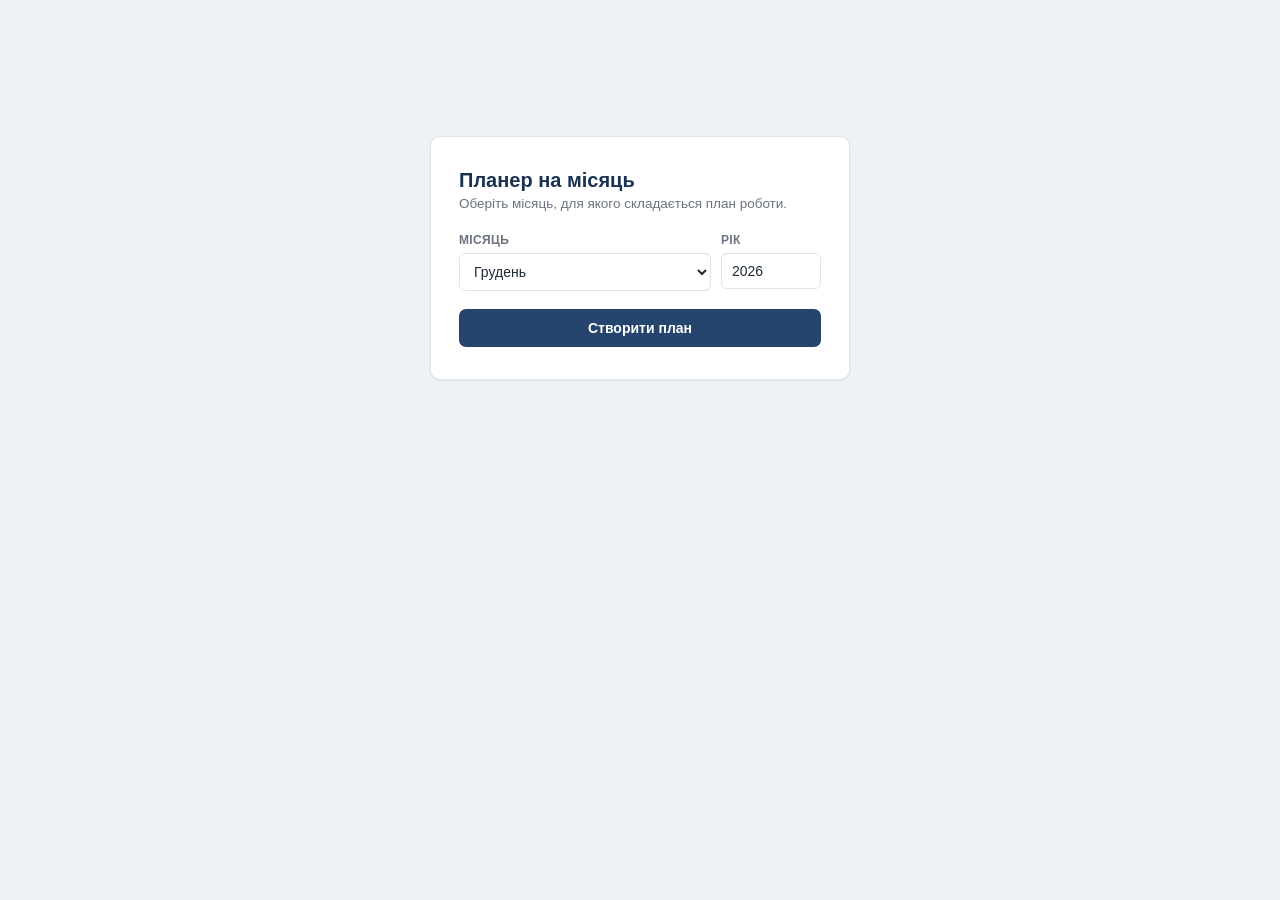
==== commit 4db6c4a9: "fix" ====
--- a/planner.html
+++ b/planner.html
@@ -211,6 +211,7 @@
   }
   .gauge-needle-tip{ fill:#ffffff; }
   #needleGroup, #procNeedleGroup{
+    transform-box: view-box;
     transform-origin: 105px 118px;
     transition: transform .6s cubic-bezier(.34,1.4,.4,1);
   }
@@ -1695,6 +1696,12 @@
 
   var GAUGE_CX = 105, GAUGE_CY = 118;
 
+  // ВАЖЛИВО: ID у HTML пишуться з великої літери після префікса (procTicksGroup),
+  // getElementById чутливий до регістру — тому збираємо ID тут, а не конкатенацією.
+  function gaugeId(prefix, base){
+    return prefix ? prefix + base.charAt(0).toUpperCase() + base.slice(1) : base;
+  }
+
   function gaugePoint(r, pct){
     var thetaDeg = 180 * (1 - pct / 100);
     var thetaRad = thetaDeg * Math.PI / 180;
@@ -1706,8 +1713,8 @@
 
   function buildGaugeStatic(prefix){
     prefix = prefix || '';
-    var ticksGroup = document.getElementById(prefix + 'ticksGroup');
-    var labelsGroup = document.getElementById(prefix + 'labelsGroup');
+    var ticksGroup = document.getElementById(gaugeId(prefix, 'ticksGroup'));
+    var labelsGroup = document.getElementById(gaugeId(prefix, 'labelsGroup'));
     if(!ticksGroup || !labelsGroup || ticksGroup.childNodes.length) return; // build once
     var glowId = 'url(#' + (prefix ? prefix + 'Glow' : 'glow') + ')';
 
@@ -1733,14 +1740,20 @@
 
   function updateGauge(pct, prefix){
     prefix = prefix || '';
-    var needleGroup = document.getElementById(prefix + 'needleGroup');
-    if(needleGroup) needleGroup.style.transform = 'rotate(' + (1.8 * pct).toFixed(1) + 'deg)';
+    var deg = (1.8 * pct).toFixed(1);
+    var needleGroup = document.getElementById(gaugeId(prefix, 'needleGroup'));
+    if(needleGroup){
+      // CSS-трансформація — плавна анімація в сучасних браузерах
+      needleGroup.style.transform = 'rotate(' + deg + 'deg)';
+      // Атрибутний SVG-transform з явним центром — гарантований рух у будь-якому WebView
+      needleGroup.setAttribute('transform', 'rotate(' + deg + ' 105 118)');
+    }
 
     var complete = pct >= 100;
-    var pivot = document.getElementById(prefix + 'gaugePivot');
+    var pivot = document.getElementById(gaugeId(prefix, 'gaugePivot'));
     if(pivot) pivot.classList.toggle('complete', complete);
 
-    var pctEl = document.getElementById(prefix + 'gaugePct');
+    var pctEl = document.getElementById(gaugeId(prefix, 'gaugePct'));
     if(pctEl){
       pctEl.textContent = pct + '%';
       pctEl.classList.toggle('complete', complete);
@@ -1997,11 +2010,21 @@
     return '';
   }
 
+  // «Так»/«Ні» з колонки виконання Google Таблиці → boolean; null — значення немає
+  function parseProcDone(raw){
+    var s = String(raw == null ? '' : raw).trim().toLowerCase();
+    if(!s) return null;
+    if(s === 'так' || s === 'да' || s === 'yes' || s === 'true' || s === '1' || s === '+' || s === 'виконано' || s === '✓' || s === '✅' || s === 'v' || s === '☑') return true;
+    if(s === 'ні' || s === 'нет' || s === 'no' || s === 'false' || s === '0' || s === '-' || s === '✗' || s === '❌' || s === 'x' || s === '✕') return false;
+    return null;
+  }
+
   function parseProcurementCsv(csvText){
     var rows = parseCsvLinesLocal(csvText);
     var items = [];
     var periodLabel = '';
     var headerFound = false;
+    var hasDoneColumn = false;
     var monthRe = /(Січ|Лют|Бер|Кві|Тра|Чер|Лип|Сер|Вер|Жов|Лис|Гру)/i;
 
     for(var i = 0; i < rows.length; i++){
@@ -2029,6 +2052,9 @@
       var text = String(r[2] || '').trim();
       var amount = String(r[3] || '').trim();
       var typeRaw = String(r[4] || '').trim();
+      // Колонка «Так»/«Ні» — визначення виконання позиції
+      var doneVal = parseProcDone(r[5]);
+      if(doneVal !== null) hasDoneColumn = true;
 
       // Пропускаємо порожні та службові рядки
       if(!num && !text && !kekv && !amount) continue;
@@ -2040,10 +2066,10 @@
         text: text,
         amount: amount,
         procType: normalizeProcType(typeRaw),
-        done: false
+        done: doneVal === true
       });
     }
-    return { items: items, period: periodLabel };
+    return { items: items, period: periodLabel, hasDoneColumn: hasDoneColumn };
   }
 
   // ---- Рендер ----
@@ -2165,12 +2191,6 @@
         updateProcTotals();
       });
 
-      tr.querySelector('.proc-check').addEventListener('change', function(e){
-        item.done = e.target.checked;
-        saveProcState();
-        updateProcTotals();
-      });
-
       tr.querySelector('.proc-del').addEventListener('click', function(){
         if(!confirm('Видалити позицію "' + item.text + '"?') && item.text) return;
         procState.items = procState.items.filter(function(it){ return it.id !== item.id; });
@@ -2197,12 +2217,14 @@
       if(csv){
         var parsed = parseProcurementCsv(csv);
         if(parsed.items.length){
-          // Зберігаємо статус виконання за текстом позиції
-          var doneMap = {};
-          (procState.items || []).forEach(function(it){
-            if(it.text) doneMap[it.text] = doneMap[it.text] || it.done;
-          });
-          parsed.items.forEach(function(it){ it.done = !!doneMap[it.text]; });
+          if(!parsed.hasDoneColumn){
+            // Немає колонки «Так/Ні» — зберігаємо статус виконання за текстом позиції
+            var doneMap = {};
+            (procState.items || []).forEach(function(it){
+              if(it.text) doneMap[it.text] = doneMap[it.text] || it.done;
+            });
+            parsed.items.forEach(function(it){ it.done = !!doneMap[it.text]; });
+          }
           procState.items = parsed.items;
           saveProcState();
           renderProcurement();
@@ -2245,6 +2267,22 @@
     if(workTab) workTab.addEventListener('click', function(){ switchPlannerTab('work'); });
     if(procTab) procTab.addEventListener('click', function(){ switchPlannerTab('procurement'); });
 
+    // Делегований обробник: чекбокс «виконано» → стан, підсумки, гейдж
+    var procBody = document.getElementById('procTableBody');
+    if(procBody) procBody.addEventListener('change', function(e){
+      var cb = e.target;
+      if(!cb || !cb.classList || !cb.classList.contains('proc-check')) return;
+      var tr = cb.closest ? cb.closest('tr') : null;
+      if(!tr || !procState) return;
+      var idx = Array.prototype.indexOf.call(tr.parentNode.children, tr);
+      var item = procState.items[idx];
+      if(!item) return;
+      item.done = cb.checked;
+      saveProcState();
+      updateProcTotals();
+      updateProcGauge();
+    });
+
     document.getElementById('procAddBtn').addEventListener('click', function(){
       if(!procState) procState = loadProcState();
       procState.items.push({ id: uid(), kekv: '', text: '', amount: '', procType: '', done: false });
@@ -2329,11 +2367,13 @@
         return;
       }
       if(!procState) procState = loadProcState();
-      var doneMap = {};
-      (procState.items || []).forEach(function(it){
-        if(it.text) doneMap[it.text] = doneMap[it.text] || it.done;
-      });
-      parsed.items.forEach(function(it){ it.done = !!doneMap[it.text]; });
+      if(!parsed.hasDoneColumn){
+        var doneMap = {};
+        (procState.items || []).forEach(function(it){
+          if(it.text) doneMap[it.text] = doneMap[it.text] || it.done;
+        });
+        parsed.items.forEach(function(it){ it.done = !!doneMap[it.text]; });
+      }
       procState.items = parsed.items;
       saveProcState();
       document.getElementById('procCsvBox').style.display = 'none';
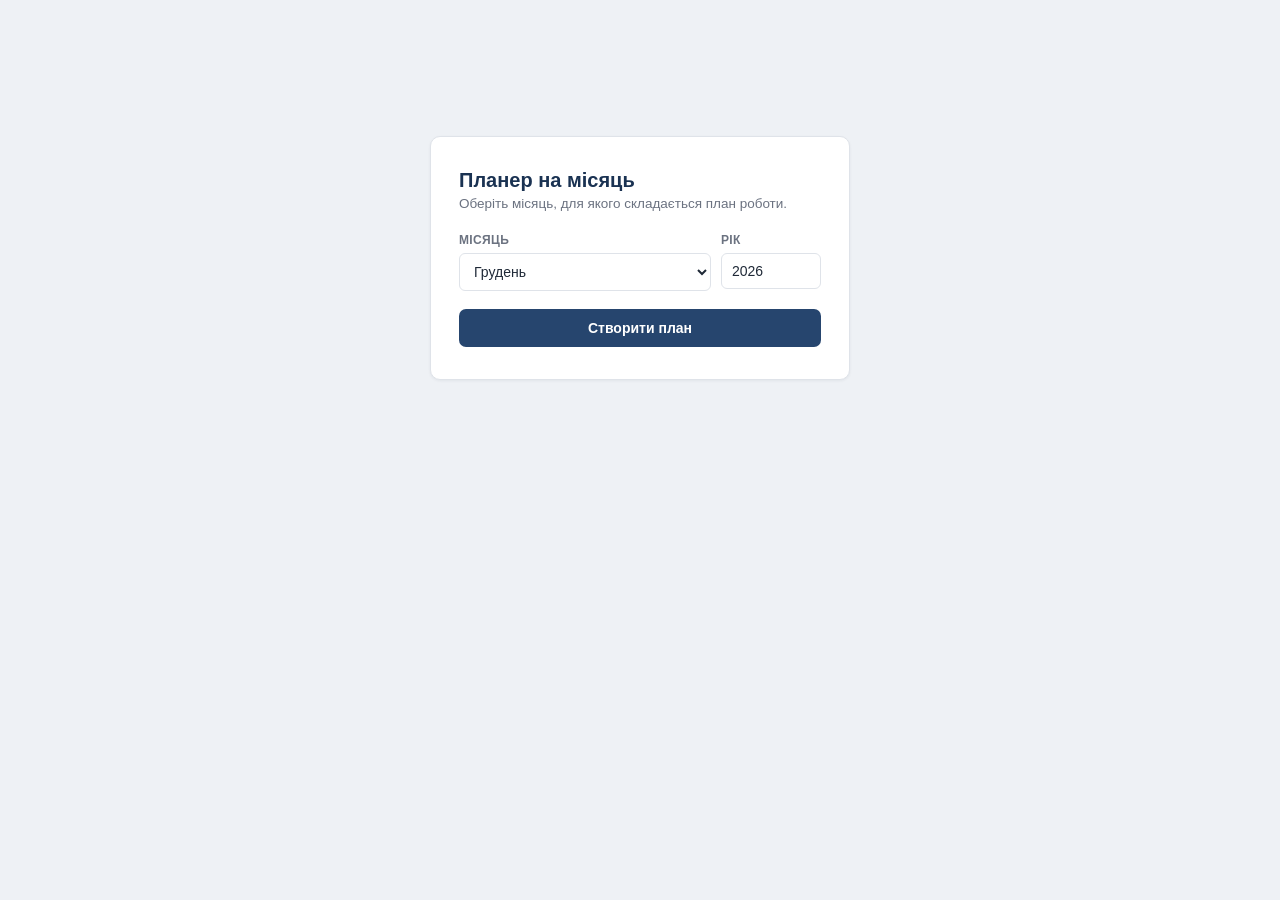
==== commit 7430fad8: "fix" ====
--- a/planner.html
+++ b/planner.html
@@ -2095,13 +2095,19 @@
 
   function updateProcGauge(){
     var items = procState ? procState.items : [];
-    var done = items.filter(function(it){ return it.done; }).length;
-    var pct = items.length ? Math.round((done / items.length) * 100) : 0;
+    // Відсоток виконання рахується за сумами (план/виконання в гривнях),
+    // а не за кількістю позицій — так вплив має сума закупівлі.
+    var total = 0, doneTotal = 0;
+    items.forEach(function(it){
+      var v = parseAmount(it.amount);
+      total += v;
+      if(it.done) doneTotal += v;
+    });
+    var pct = total ? Math.round((doneTotal / total) * 100) : 0;
     updateGauge(pct, 'proc');
     var label = document.getElementById('procProgressLabel');
     if(label){
-      var word = items.length === 1 ? 'позицію' : (items.length >= 2 && items.length <= 4 ? 'позиції' : 'позицій');
-      label.textContent = 'Виконано ' + done + ' з ' + items.length + ' ' + word;
+      label.textContent = 'Виконано ' + fmtMoney(doneTotal) + ' грн з ' + fmtMoney(total) + ' грн';
     }
   }
 
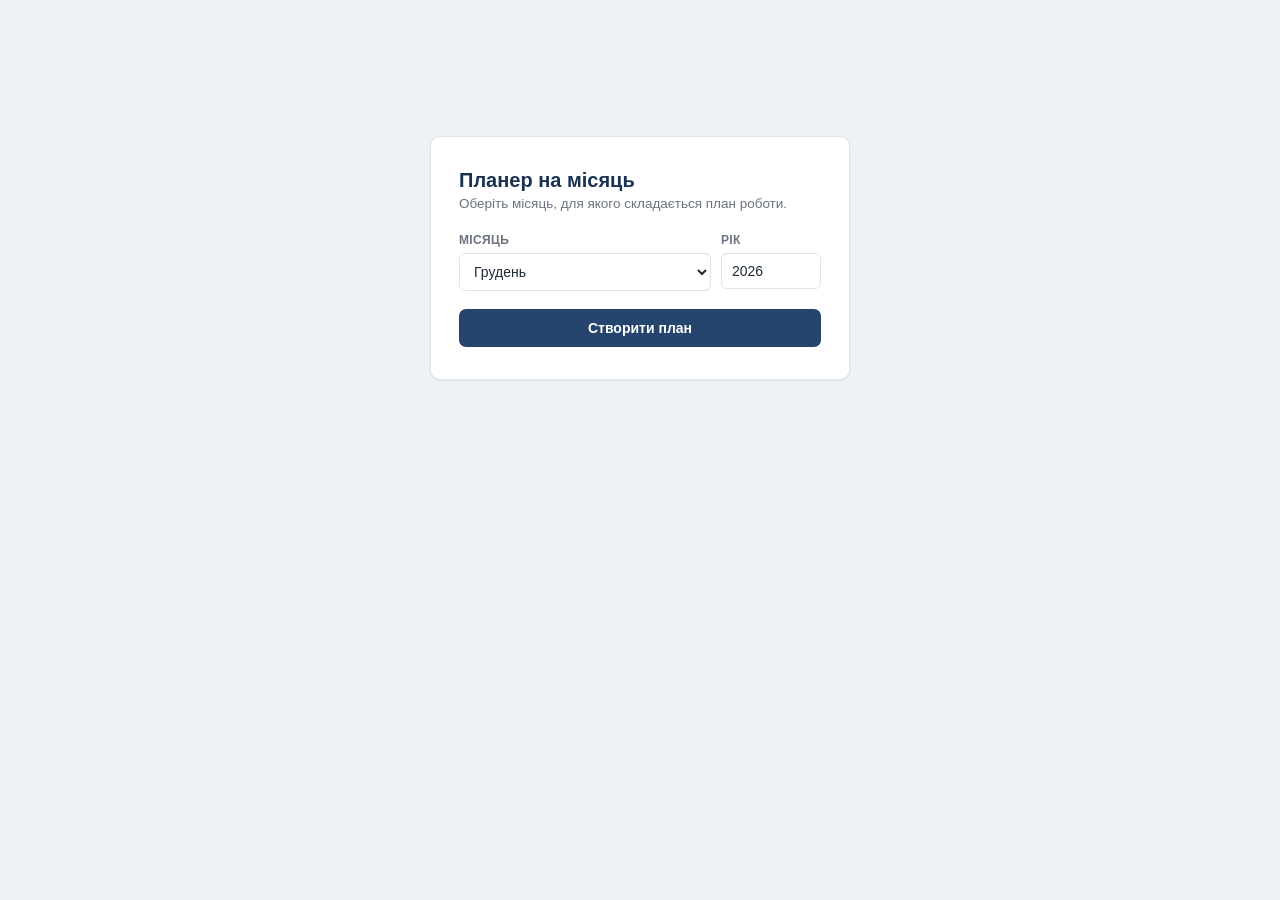
==== commit 2c034148: "fix" ====
--- a/planner.html
+++ b/planner.html
@@ -1228,7 +1228,7 @@
       </div>
 
       <div class="proc-url-row">
-        <input type="text" id="procSheetUrl" placeholder="URL Google Таблиці (за замовчуванням — таблиця плану закупівель)">
+        <input type="text" id="procSheetUrl" placeholder="URL Google Таблиці плану закупівель">
         <button class="btn btn-ghost" id="procUrlSaveBtn">💾 URL таблиці</button>
       </div>
 
@@ -1883,7 +1883,6 @@
   var PROC_STORAGE_KEY = 'procurementPlanData_v1';
   var PROC_SHEET_URL_KEY = 'procurementPlanSheetUrl';
   var PROC_TAB_KEY = 'plannerActiveTab';
-  var DEFAULT_PROC_SHEET_URL = 'https://docs.google.com/spreadsheets/d/19LXzN-l0uAnJen8-NtcXDdL6iBDfAY3UYKUAV7e1P-I/edit?usp=sharing';
 
   var procState = null; // { items: [{id, kekv, text, amount, procType, done}] }
   var activePlannerTab = 'work';
@@ -1917,8 +1916,7 @@
   }
 
   function getProcSheetUrl(){
-    var v = (localStorage.getItem(PROC_SHEET_URL_KEY) || '').trim();
-    return v || DEFAULT_PROC_SHEET_URL;
+    return (localStorage.getItem(PROC_SHEET_URL_KEY) || '').trim();
   }
 
   // ---- Вкладки планера ----
@@ -1933,7 +1931,11 @@
     var proc = document.getElementById('procurementScreen');
     if(work) work.style.display = tab === 'work' ? '' : 'none';
     if(proc) proc.style.display = tab === 'procurement' ? '' : 'none';
-    if(tab === 'procurement') renderProcurement();
+    if(tab === 'procurement'){
+      renderProcurement();
+      // Автосинхронізація при завантаженні вкладки — для автоматичного оновлення даних
+      if(getProcSheetUrl()) syncProcurementFromSheet();
+    }
   }
 
   // ---- CSV: завантаження з Google Sheets (з CORS-фолбеком) ----
@@ -2155,6 +2157,10 @@
     if(!procState) procState = loadProcState();
     updateProcTitle();
 
+    // URL-поле
+    var urlInput = document.getElementById('procSheetUrl');
+    if(urlInput) urlInput.value = getProcSheetUrl();
+
     var body = document.getElementById('procTableBody');
     var empty = document.getElementById('procEmptyState');
     if(!body) return;
@@ -2219,6 +2225,13 @@
     if(!procState) procState = loadProcState();
     if(btn){ btn.classList.add('loading'); btn.textContent = '🔄 Завантаження…'; }
     try{
+      if(!getProcSheetUrl()){
+        if(status){
+          status.textContent = 'ℹ️ Вкажіть посилання на Google Таблицю плану закупівель, щоб завантажити позиції.';
+          status.style.color = 'var(--amber)';
+        }
+        return;
+      }
       var csv = await fetchProcurementCsv();
       if(csv){
         var parsed = parseProcurementCsv(csv);
@@ -2359,6 +2372,7 @@
       if(url) localStorage.setItem(PROC_SHEET_URL_KEY, url);
       else localStorage.removeItem(PROC_SHEET_URL_KEY);
       alert('URL Google Таблиці збережено.');
+      if(url) syncProcurementFromSheet();
     });
 
     document.getElementById('procCsvImportBtn').addEventListener('click', function(){
